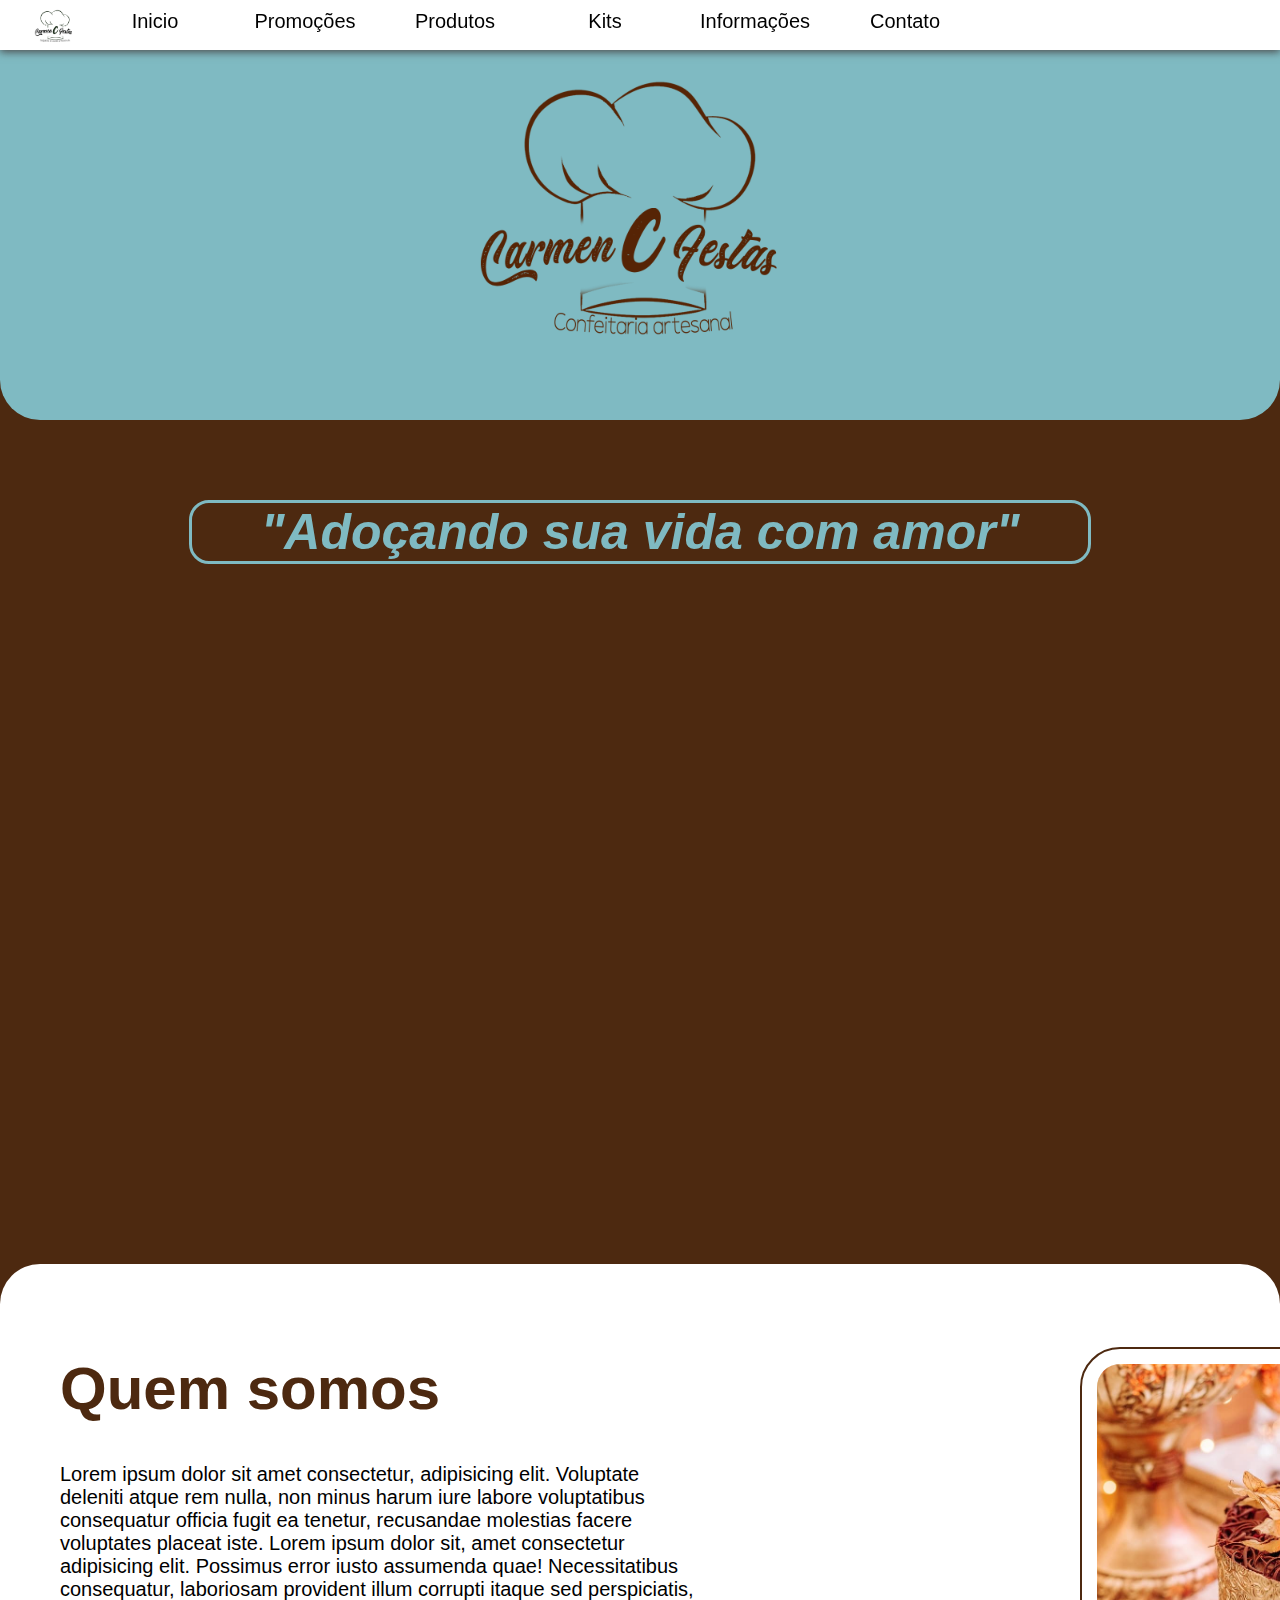
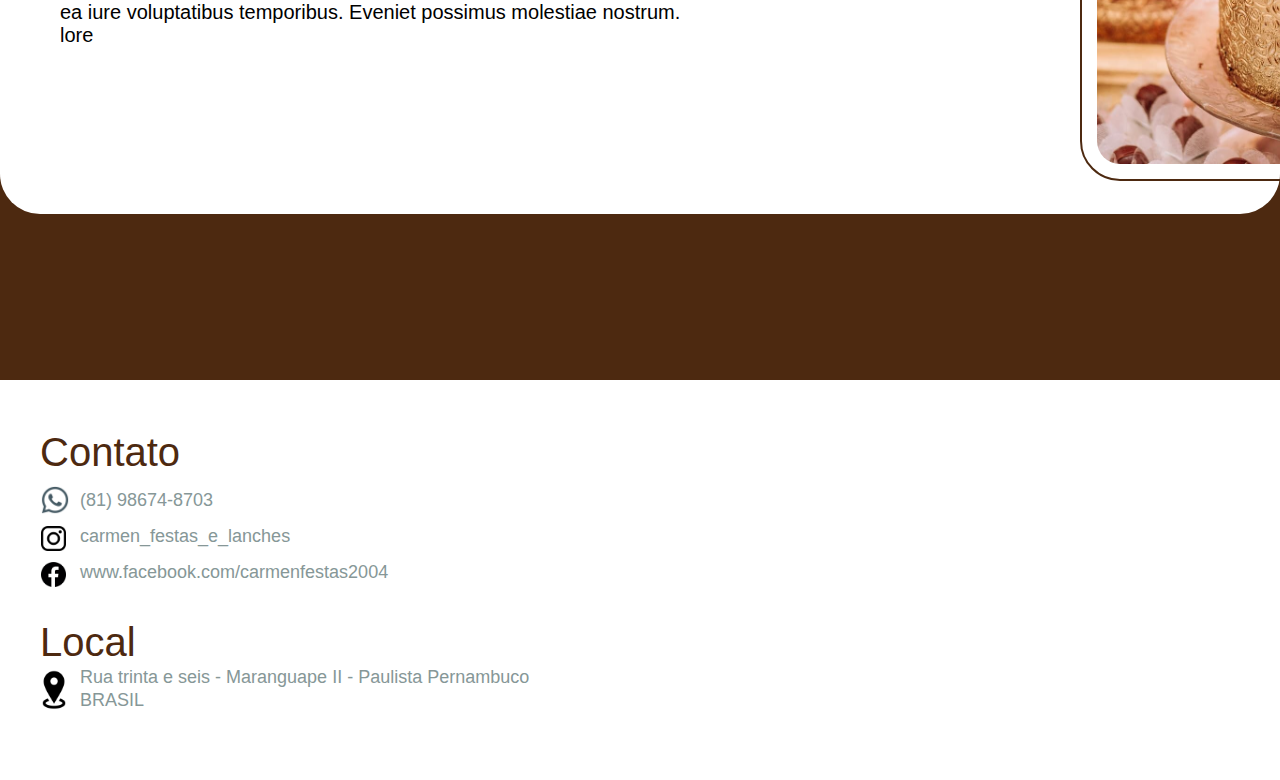
==== index.html @ 1ae2cd29 "Add files via upload" ====
<!DOCTYPE html>
<html lang="en">
<head>
    <meta charset="UTF-8">
    <meta http-equiv="X-UA-Compatible" content="IE=edge">
    <meta name="viewport" content="width=device-width, initial-scale=1.0">
    <link rel="stylesheet" href="style.css">
    <link rel="shortcut icon" href="imagens/icon.png">
    <meta name="description" content="Carmen Festas e Lanches - Kit festas, Buffets, Casamentos, 15 anos, 
    Coffe Breaks, Salgados, Doces, Doces finos, Pães, Bolos, Tortas. TUDO PARA SUA FESTA!!">
    <title>Carmen Festas e Lanches - Salgados e Doces artesanais</title>
</head>

<body>
        
    <!--BOTÃO PARA ABRIR CATEGORIAS-->

    <div class="menu-btn">
        <button id="menu-btn-edit" onclick="menuShow()"><img id="img-btn" src="imagens/categoria_botao.png" alt=""></button>
    </div>
    
    <!--BARRA DE NAVEGAÇÃO-->

    <nav class="menu">
        
        <img id="logo_ui" src="imagens/LOGO_transparente.png" alt>
        <ul class="nav-menu">
            <li><a href="index.html">Inicio</a></li>
            <li><a href="promoções.html">Promoções</a></li>
            <li><a href="produtos.html">Produtos</a></li>
            <li><a href="kits.html">Kits</a></li>
            <li><a href="informações.html">Informações</a></li>
            <li><a href="contato.html">Contato</a></li>
        </ul>
    </nav>

    <!--BARRA DE NAVEGAÇÃO MOBILE-->

    <nav class="mobile-bar">
        
        <img id="logo_ui2" src="imagens/LOGO_transparente.png" alt>
        <ul class="nav-menu2">
            <li><a href="index.html">Inicio</a></li>
            <li><a href="promoções.html">Promoções</a></li>
            <li><a href="produtos.html">Produtos</a></li>
            <li><a href="kits.html">Kits</a></li>
            <li><a href="informações.html">Informações</a></li>
            <li><a href="contato.html">Contato</a></li>
        </ul>
    </nav>

    <!--BANNER ANIMADO-->

    <header class="banner">
        <img id="logo" src="imagens/PNG BRANCO marrom.png" alt>
    </header>

    <!--INTRODUÇÃO-->

    <div class="introdução">
        <h1>"Adoçando sua vida com amor"</h1>
    </div>

    <!--QUEM SOMOS-->

    <div class="quem_somos">
        <h1>Quem somos</h1>
        <p>Lorem ipsum dolor sit amet consectetur, adipisicing elit. Voluptate deleniti atque rem nulla, 
            non minus harum iure labore voluptatibus consequatur officia fugit ea tenetur, 
            recusandae molestias facere voluptates placeat iste. Lorem ipsum dolor sit, amet consectetur 
            adipisicing elit. Possimus error iusto assumenda quae! Necessitatibus consequatur, laboriosam
             provident illum corrupti itaque sed perspiciatis, 
            ea iure voluptatibus temporibus. Eveniet possimus molestiae nostrum. lore
        </p>
        <img class="foto1" src="imagens/quem_somos_foto.jpg">
    </div>

    <!--BOTAO WHATSAPP-->

    <a class="whatsapp_button"href="https://wa.me/5581986748703" target="_blank"><img id="whatsapp-image"src="imagens/whatsapp-image.png" alt=""></a>

    <div class="footer">
        <ul id="ul1">Contato
            <img id="whatsapp" src="imagens/whatsapp.png" alt=""><li>(81) 98674-8703</li>
            <img id="instagram" src="imagens/instagram.png" alt=""><li>carmen_festas_e_lanches</li>
            <img id="facebook" src="imagens/facebook.png" alt=""><li>www.facebook.com/carmenfestas2004</li>
        </ul>
        <ul id="ul2">Local
            <img id="local" src="imagens/local.png" alt=""><li> Rua trinta e seis - Maranguape II - Paulista Pernambuco</li>
            <li>BRASIL</li>
        </ul>
        <p></p>
    </div>

    <script src="script.js"></script>

</body>
</html>
---- style.css ----
* {
    padding: 0;
    margin: 0;
}

body{
    background-color: #4d2910;
    width: 100%;
}




/*Barra de Navegação*/

#menu-btn-edit {
    border-radius: 10px;
    margin:10px;
    border: none;
    width: 50px;
    height: 50px;
    cursor: pointer;
    position: fixed;
    z-index: 2;
    visibility: hidden;
}

#img-btn{
    margin: 5px;
    width: 25px;
    height: 20px;
    border: none;
}

/*NAVBAR TOTAL*/

.menu {
    width: 100%;
    height: 50px;
    position: fixed;
    z-index: 1;
    background-color: rgb(255, 255, 255);
    top: 0px;
    margin-top: 0px;
    box-shadow: rgb(75, 75, 75) 0px 2px 8px 0px;
}

.menu ul {
    position: relative;
    list-style: none;
    margin-left: 80px;
    margin-top: 10px;
    width: 100%;
    display: block;
}

.menu ul li{
    float: left;
    width: 150px;
    text-align: center;
}

.menu a{
    padding-top: 1px;
    padding-left: 20px;
    padding-right: 20px;
    padding-bottom: 4px;
    text-decoration: none;
    color: rgb(0, 0, 0);
    font-family: -apple-system, BlinkMacSystemFont,
     'Segoe UI', Roboto, Oxygen, Ubuntu, Cantarell, 'Open Sans', 'Helvetica Neue', sans-serif;
     font-size: 20px;
    transition: (0.5s);
}

.menu a:hover{
    color: (231, 81, 231);
    border: solid #7fbac2;
    border-radius: 20px;
}

.menu a:active{
    transform: scale(0.10);
}

#logo_ui{
    position: absolute;
    width: 50px;
    margin-left: 30px;

}







/*NAVBAR MOBILE*/

.mobile-bar {
    width: 100%;
    height: 50px;
    position: fixed;
    z-index: 1;
    background-color: rgb(255, 255, 255);
    top: 0px;
    margin-top: 5px;
    box-shadow: rgb(75, 75, 75) 0px 2px 8px 0px;
    visibility: hidden;
}

.mobile-bar ul {
    position: relative;
    list-style: none;
    margin-left: 80px;
    margin-top: 10px;
    width: 100%;
    display: block;
}

.mobile-bar ul li{
    float: left;
    width: 150px;
    text-align: center;
}

.mobile-bar a{
    padding-top: 1px;
    padding-left: 20px;
    padding-right: 20px;
    padding-bottom: 4px;
    text-decoration: none;
    color: rgb(0, 0, 0);
    font-family: -apple-system, BlinkMacSystemFont,
     'Segoe UI', Roboto, Oxygen, Ubuntu, Cantarell, 'Open Sans', 'Helvetica Neue', sans-serif;
     font-size: 20px;
    transition: (0.5s);
}

.mobile-bar a:hover{
    color: (231, 81, 231);
    border: solid rgb(231, 205, 255);
    border-radius: 20px;
}

.mobile-bar a:active{
    transform: scale(0.10);
}

#logo_ui2{
    position: absolute;
    width: 50px;
    margin-left: 30px;

}







/* banner */

.banner {
    margin-top: 0px;
    background-color: #7fbac2;
    width: 100%;
    height: 420px;
    border-radius: 40px;
    
    
}

#logo {
    position: relative;
    width: 400px;
    margin-left: auto;
    margin-right: auto;
    display: block;
    animation-name: imagem_home1;
    animation-duration: 1s;
    animation-timing-function: ease-in-out;
    animation-iteration-count: infinite;
    animation-direction: alternate;

}


@keyframes imagem_home1{
    0%{
        top: 15px;
    }

    100%{
        top: 25px
    }
}

/*INTRODUÇÃO*/

.introdução h1{
    text-align: center;
    margin-left: auto;
    margin-right: auto;
    margin-top: 80px;
    font-style: oblique;
    display: block;
    color: #7fbac2;
    font-family: 'Franklin Gothic Medium', 'Arial Narrow', Arial, sans-serif;
    font-size: 50px;
    border: solid #7fbac2;
    width: 70%;
    border-radius: 20px;
}



/*Quem somos*/

.quem_somos {
    position: absolute;
    margin-left: auto;
    margin-top: 700px;
    width: 100%;
    background-color: white;
    height: 550px;
    border-radius: 40px;
}

.quem_somos h1{
    margin-top: 30px;
    padding: 60px;
    position: relative;
    margin-left: auto;
    margin-right: auto;
    display: block;
    font-size: 60px;
    font-family: 'Franklin Gothic Medium', 'Arial Narrow', Arial, sans-serif;
    color: #4d2910;

}

.quem_somos p{
    margin-top: -80px;
    margin-left: 0;
    margin-right: auto;
    display: block;
    padding: 60px;
    position: relative;
    font-size: 20px;
    width: 50%;
    font-family: 'Franklin Gothic Medium', 'Arial Narrow', Arial, sans-serif;
}

.foto1 {
    position: relative;
    width: 400px;
    padding: 15px;
    margin-top: -360px;
    margin-left: 120vh;
    display: block;
    border-radius: 40px;
    border: #4d2910 solid 2px ;
}




/* PROMOÇÕES */

#promoções {
    text-align: center;
    display: block;
    margin-left: auto;
    margin-right: auto;
    padding-top: 150px;
    font-family: 'Franklin Gothic Medium', 'Arial Narrow', Arial, sans-serif;
    color: rgb(100, 100, 255);
    font-size: 100px;

}

#kits {
    text-align: center;
    display: block;
    margin-left: auto;
    margin-right: auto;
    padding-top: 150px;
    font-family: 'Franklin Gothic Medium', 'Arial Narrow', Arial, sans-serif;
    color: rgb(100, 100, 255);
    font-size: 100px;

}

#produtos {
    text-align: center;
    display: block;
    margin-left: auto;
    margin-right: auto;
    padding-top: 150px;
    font-family: 'Franklin Gothic Medium', 'Arial Narrow', Arial, sans-serif;
    color: rgb(100, 100, 255);
    font-size: 100px;

}

/*footer*/

.footer {
    top: 680px;
    position: absolute;
    margin-top: 1300px;
    width: 100%;
    background-color: white;
    height: 400px;
}

.footer ul{
    margin: 0;
    padding: 0;
    text-decoration: none;
    margin-top: 10px;
    padding: 40px;
    position: relative;
    margin-left: auto;
    margin-right: auto;
    display: block;
    font-size: 40px;
    font-family: 'Franklin Gothic Medium', 'Arial Narrow', Arial, sans-serif;
    color: #4d2910;
    height: 100px;

}

#ul1 li{
    color: #869797;
    text-align: left;
    font-size: 18px;
    list-style-type: none;
    margin-top: 15px;
    margin-left: 40px;
}

#ul2 li{
    color: #869797;
    text-align: left;  
    font-size: 18px;
    list-style-type: none;
    margin-left: 40px;
    margin-top: 2px;
}

#whatsapp{
    position: absolute;
    width: 30px;
    margin-top: 55px;
    margin-left: -140px;
}

#instagram {
    position: absolute;
    width: 25px;
    margin-top: 15px;
    margin-left: 1px;
}

#facebook {
    position: absolute;
    width: 25px;
    margin-top: 15px;
    margin-left: 1px;
}

#local {
    position: absolute;
    width: 40px;
    margin-top: 50px;
    margin-left: -102px;
}


/*CONTATO HTML*/



.contato_conteudo{
    top: 0px;
    position: absolute;
    margin-top: 0px;
    width: 100%;
    height: 100%;
    background-color: rgb(231, 205, 255);
}

#contato_ul1{
    color: rgb(100, 100, 255);
    text-align: center;
    font-size: 100px;
    list-style-type: none;
    margin-top: 15px;
    margin-left: auto;
    margin-right: auto;
    display: block;
    padding-top: 100px;
    font-family: 'Franklin Gothic Medium', 'Arial Narrow', Arial, sans-serif;
}

#contato_ul1 li{
    color: rgb(78, 78, 78);
    text-align: center;
    font-size: 40px;
    list-style-type: none;
    margin-top: 10px;
    margin-left: auto;
    margin-right: auto;
    display: block;
}



/*responsividade*/

@media (max-width: 1018px) {

    .open{
        left: 0;
    }

    #logo {
        width: 350px;
    }

    /*NAVBAR*/

    .menu{
        visibility: hidden;
    }

    #menu-btn-edit {
        visibility: visible;
    }

    #menu-btn-edit:active{
        transform: scale(0.7);
        transition: 0.2s;
    }

    .menu-btn{
        display: block;
        position: fixed;
        z-index: 2;
    }

    #logo_ui2{
        position: absolute;
        display: block;
        margin-left: auto;
        margin-right: auto;
        margin-top: 0;
        padding-top: 0;
        position: relative;
        width: 50px;
    }

    .mobile-bar{
        position: fixed;
        margin-top: 80px;
        height: 70%;
        left: -100%;
        transition: 0.5s;
        z-index: 1;
        box-shadow: none;
        border-radius: 40px;
        background-color: white;
        visibility: visible;
    }

    .mobile-bar ul{
        position: absolute;
        padding-top: 5px;
        margin-top: 20px;
        margin: 0;;
        transition: 0.5s; 
    }

    .mobile-bar ul li{
        width: 100%;
        height: 50px;
    }

    .mobile-bar ul li:hover{
        background-color: none;
    }

    .mobile-bar a{
        text-align: center;
        
    }

    /*Responsividade banner*/

    .banner {
        border-radius: 0px;
    }


    /* responsividade Quem somos*/

    .quem_somos {
        width: 100%;
        height: 700px;
    }
    
    .quem_somos h1{
        text-align: center;
        margin-top: 20px;
        margin-left: auto;
        margin-right: auto;
        display: block;
        font-size: 40px;
        width: 100%;
        font-family: 'Franklin Gothic Medium', 'Arial Narrow', Arial, sans-serif;
        padding: 0px;
    
    }
    
    .quem_somos p{
        text-align: center;
        margin-top: 10px;
        margin-left: auto;
        margin-right: auto;
        font-size: 12px;
        width: 80%;
        font-family: 'Franklin Gothic Medium', 'Arial Narrow', Arial, sans-serif;
        padding: 15px;
    }
    
    .foto1 {
        width: 300px;
        position: relative;
        margin-left: auto;
        margin-right: auto;
        display: block;
        margin-top: 50px;
        
    }

    /*FOOTER RESPONSIVO*/

    .footer{
        top: 900px;
    }

    .footer ul{
        font-size: 40px;
    }

    #ul1 li{
        font-size: 14px;
    }

    #ul2 li{
        font-size: 14px;
    }

    /*CONTATO HTML RESPONSIVIDADE*/

    .contato_conteudo{
        height: 50%;
        margin-top: 30%;
        border-radius: 40px;
        box-shadow: black 0px 2px 10px 0px;
    }
    
    #contato_ul1{
        margin-right: auto;
        margin-left: auto;
        display: block;
        margin-top: 0;
        font-size: 60px;
    }
    
    #contato_ul1 li{
        font-size: 18px;
    }
    

   

}
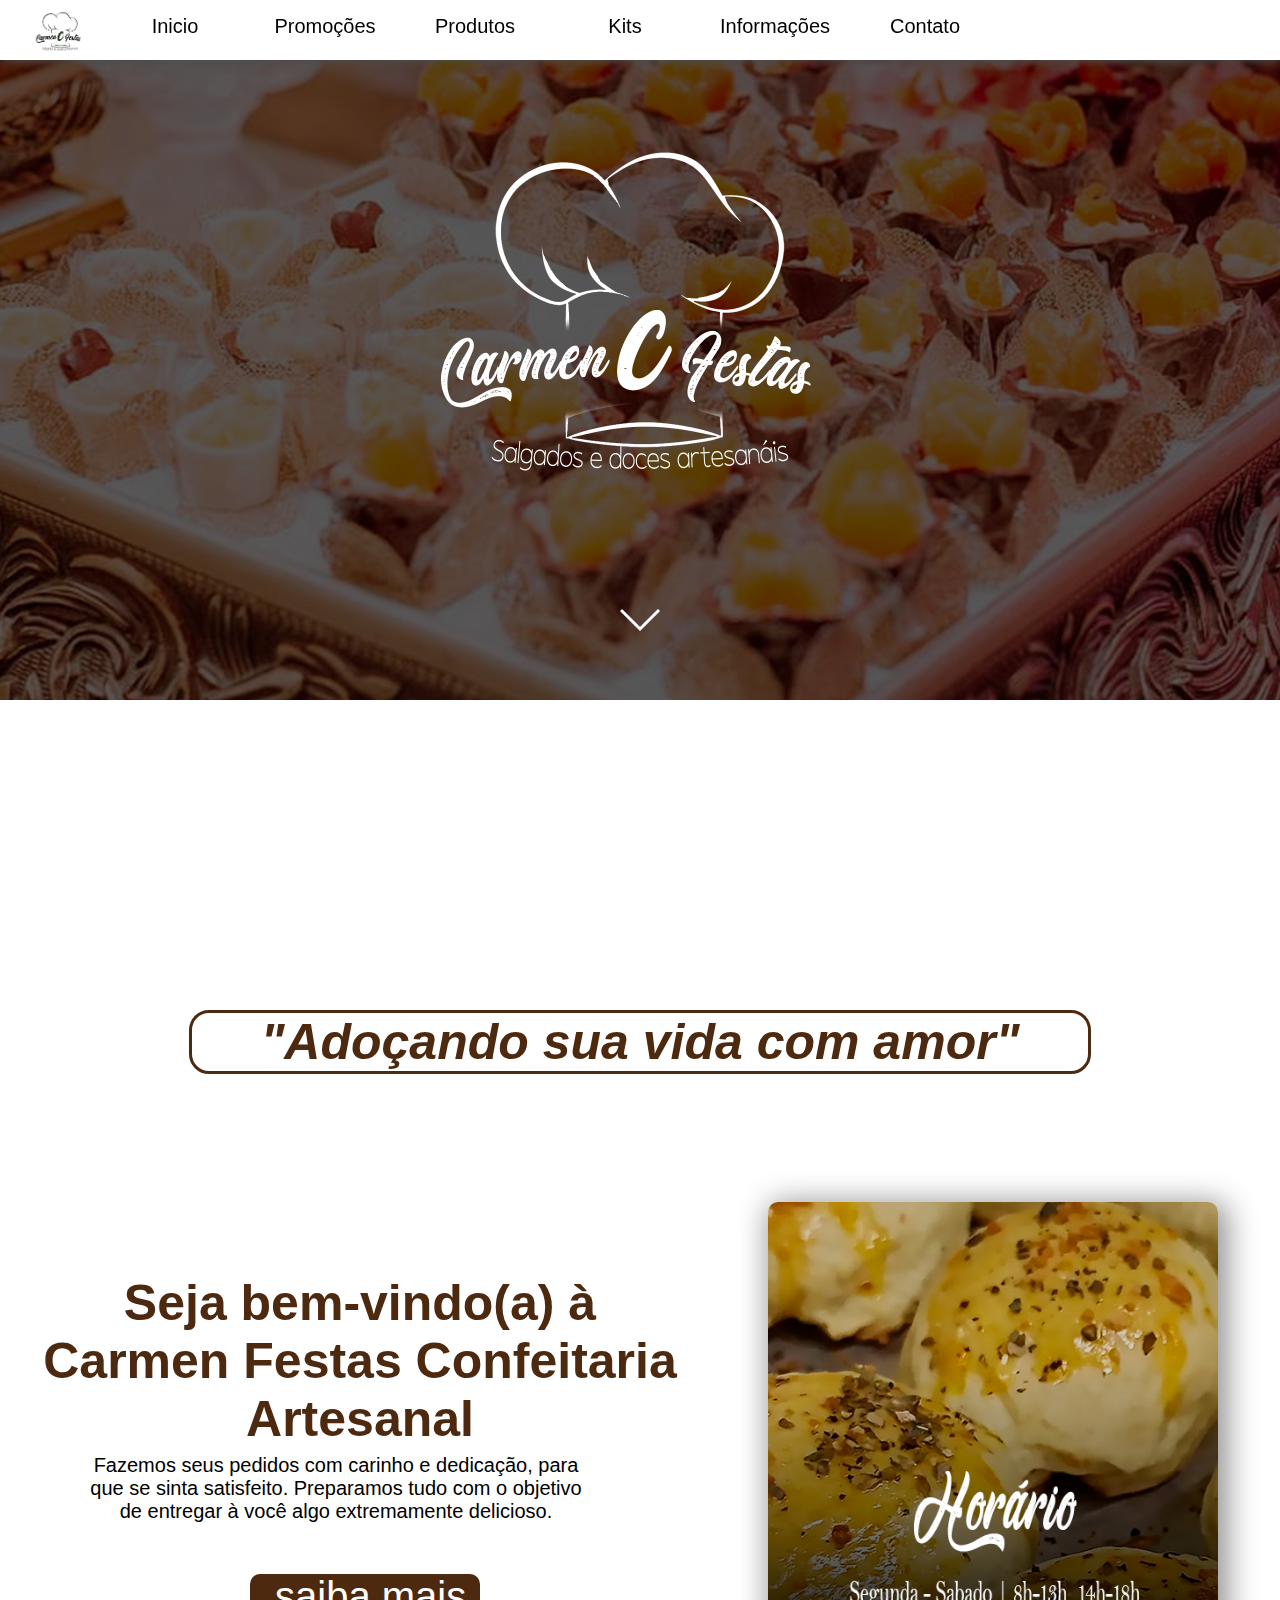
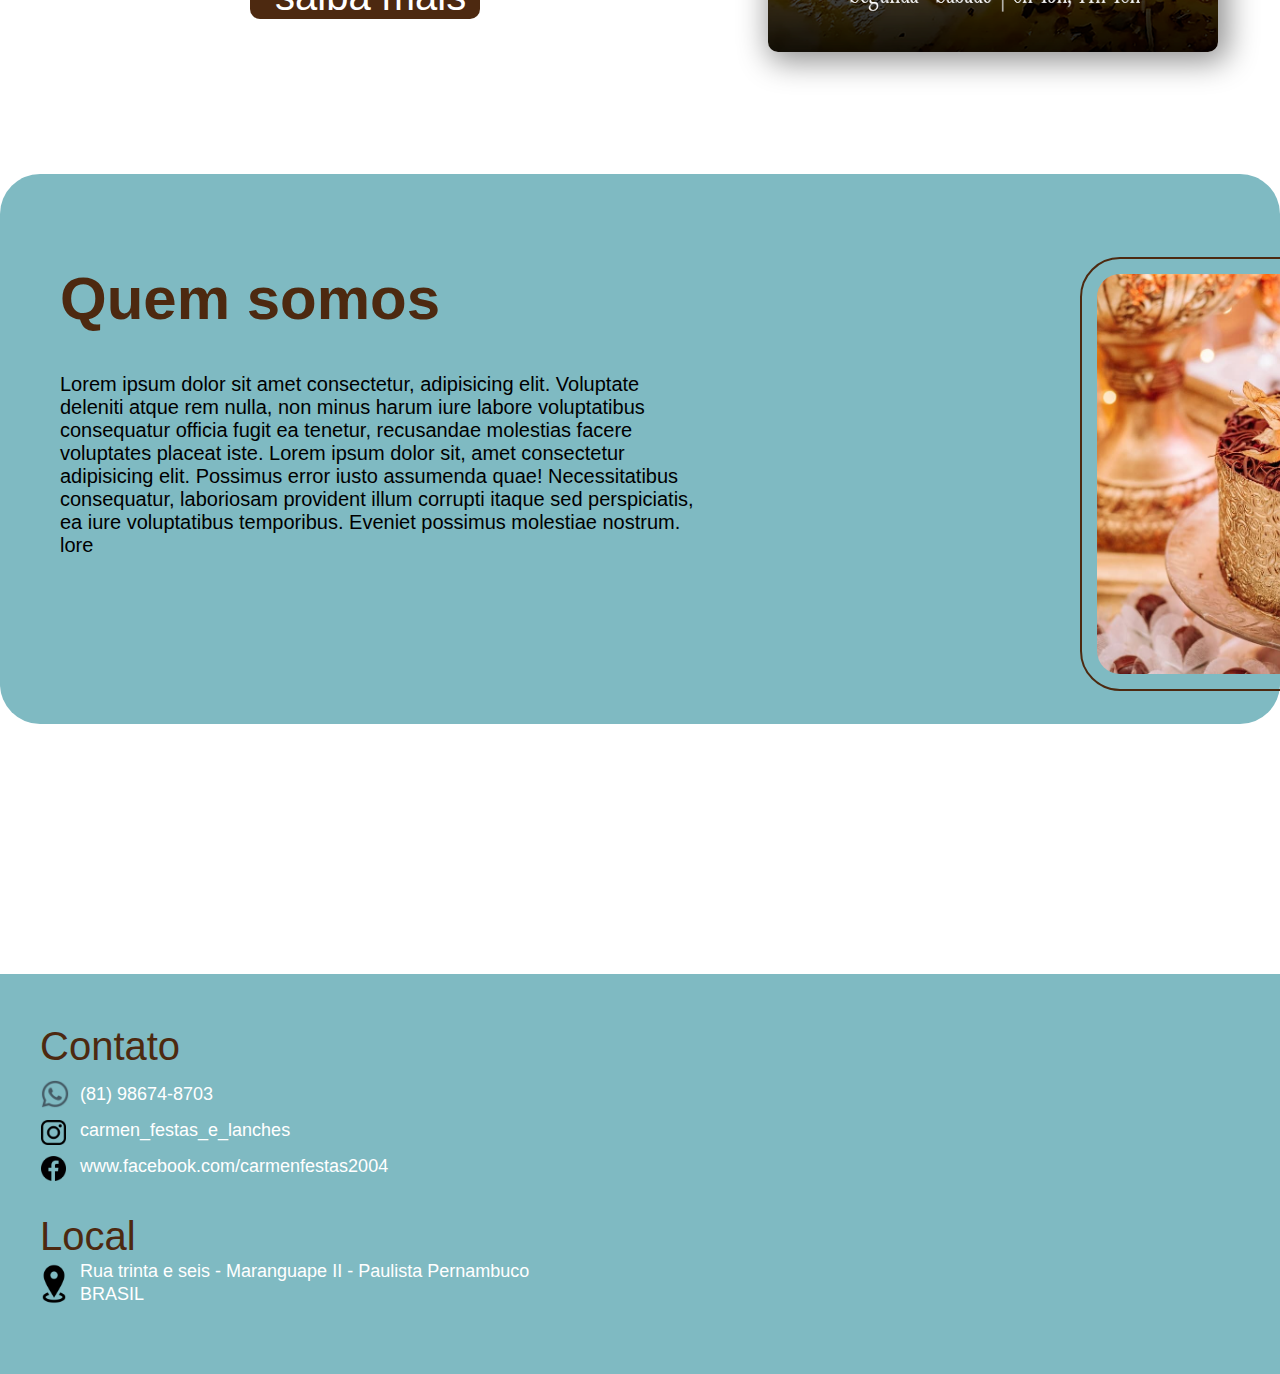
==== commit 97d25377: "Update index.html" ====
--- a/index.html
+++ b/index.html
@@ -25,12 +25,12 @@
         
         <img id="logo_ui" src="imagens/LOGO_transparente.png" alt>
         <ul class="nav-menu">
-            <li><a href="index.html">Inicio</a></li>
-            <li><a href="promoções.html">Promoções</a></li>
-            <li><a href="produtos.html">Produtos</a></li>
-            <li><a href="kits.html">Kits</a></li>
-            <li><a href="informações.html">Informações</a></li>
-            <li><a href="contato.html">Contato</a></li>
+            <li><a href="index">Inicio</a></li>
+            <li><a href="promoções">Promoções</a></li>
+            <li><a href="produtos">Produtos</a></li>
+            <li><a href="kits">Kits</a></li>
+            <li><a href="informações">Informações</a></li>
+            <li><a href="contato">Contato</a></li>
         </ul>
     </nav>
 
@@ -40,25 +40,49 @@
         
         <img id="logo_ui2" src="imagens/LOGO_transparente.png" alt>
         <ul class="nav-menu2">
-            <li><a href="index.html">Inicio</a></li>
-            <li><a href="promoções.html">Promoções</a></li>
-            <li><a href="produtos.html">Produtos</a></li>
-            <li><a href="kits.html">Kits</a></li>
-            <li><a href="informações.html">Informações</a></li>
-            <li><a href="contato.html">Contato</a></li>
+            <li><a href="index">Inicio</a></li>
+            <li><a href="promoções">Promoções</a></li>
+            <li><a href="produtos">Produtos</a></li>
+            <li><a href="kits">Kits</a></li>
+            <li><a href="informações">Informações</a></li>
+            <li><a href="contato">Contato</a></li>
         </ul>
     </nav>
 
     <!--BANNER ANIMADO-->
 
-    <header class="banner">
-        <img id="logo" src="imagens/PNG BRANCO marrom.png" alt>
+    <header>
+
+        <div class="banner"></div>
+
+        <div class="logo_class">
+            <img id="logo" src="imagens/logo_branca.png" alt>
+        </div>
+
+        <section class="section_setaBaixo">
+            <div class="setaBaixo"></div>
+        </section>
+
+    
+
+        
     </header>
 
     <!--INTRODUÇÃO-->
 
     <div class="introdução">
         <h1>"Adoçando sua vida com amor"</h1>
+    </div>
+
+    <!--Horário-->
+
+    <div class="seja_bem_vindo">
+        <img class="img_horário" src="imagens/horario.png" alt="">
+        <h1>Seja bem-vindo(a) à Carmen Festas Confeitaria Artesanal</h1>
+        <p>Fazemos seus pedidos com carinho e dedicação, para que se sinta satisfeito.
+           Preparamos tudo com o objetivo de entregar à você algo extremamente delicioso.
+        </p>
+        <a href="informações.html">saiba mais</a>
     </div>
 
     <!--QUEM SOMOS-->
@@ -95,4 +119,4 @@
     <script src="script.js"></script>
 
 </body>
-</html>+</html>
--- a/style.css
+++ b/style.css
@@ -1,11 +1,27 @@
 * {
     padding: 0;
     margin: 0;
+    
 }
 
 body{
-    background-color: #4d2910;
-    width: 100%;
+    background-color: #ffffff;
+    width: 100%;
+
+    
+}
+
+.em_desenvolvimento{
+    text-align: center;
+    padding-top: 300px;
+    font-family: system-ui, -apple-system, BlinkMacSystemFont, 
+    'Segoe UI', Roboto, Oxygen, Ubuntu, Cantarell, 'Open Sans', 'Helvetica Neue', sans-serif;
+    font-size: 40px ;
+}
+
+.em_desenvolvimento h1{
+    background-color: #949494;
+    color: #ffffff;
 }
 
 
@@ -36,9 +52,9 @@
 
 .menu {
     width: 100%;
-    height: 50px;
+    height: 60px;
     position: fixed;
-    z-index: 1;
+    z-index: 6;
     background-color: rgb(255, 255, 255);
     top: 0px;
     margin-top: 0px;
@@ -48,8 +64,8 @@
 .menu ul {
     position: relative;
     list-style: none;
-    margin-left: 80px;
-    margin-top: 10px;
+    margin-left: 100px;
+    margin-top: 15px;
     width: 100%;
     display: block;
 }
@@ -85,7 +101,7 @@
 
 #logo_ui{
     position: absolute;
-    width: 50px;
+    width: 60px;
     margin-left: 30px;
 
 }
@@ -155,27 +171,61 @@
 
 }
 
-
-
-
-
+#em_desenvolvimento{
+    color: black;
+    font-size: 50px;
+    display: block;
+    margin-left: auto;
+    margin-right: auto;
+    position: relative;
+    text-align: center;
+    margin-top: 25%;
+    font-style: italic;
+    font-family: -apple-system, BlinkMacSystemFont,
+    'Segoe UI', Roboto, Oxygen, Ubuntu, Cantarell, 'Open Sans', 'Helvetica Neue', sans-serif;
+    background-color: #949494;
+}
+
+/*Whatsapp button*/
+
+.whatsapp_button{
+    position: fixed;
+    display: block;
+    margin-right: auto;
+    margin-left: 10px;
+    bottom: 5px;
+    width: 15%;
+    transition: 0.5s;
+    z-index: 3;
+
+}
+
+.whatsapp_button:active{
+    transform: scale(0.8);
+}
+
+#whatsapp-image{
+    width: 50px;
+}
 
 
 /* banner */
 
 .banner {
     margin-top: 0px;
-    background-color: #7fbac2;
-    width: 100%;
-    height: 420px;
-    border-radius: 40px;
-    
-    
+    background: url(imagens/slideshow/3.png);
+    width: 100%;
+    background-size: 1350px;
+    height: 700px;
+    border-radius: 0px;
+    filter: brightness(35%);
+      
 }
 
 #logo {
     position: relative;
-    width: 400px;
+    width: 500px;
+    margin-top: -650px;
     margin-left: auto;
     margin-right: auto;
     display: block;
@@ -184,9 +234,8 @@
     animation-timing-function: ease-in-out;
     animation-iteration-count: infinite;
     animation-direction: alternate;
-
-}
-
+    z-index: 3;
+}
 
 @keyframes imagem_home1{
     0%{
@@ -198,23 +247,121 @@
     }
 }
 
+.section_setaBaixo{
+    width: 100%;
+    height: 90vh;
+    position: relative;
+    top: 50px;
+}
+
+div.setaBaixo{
+    width: 40px;
+    height: 40px;
+    background-image: url("imagens/seta_baixo.png");
+    background-size: contain;
+    position: absolute;
+    left: 50%;
+    transform: translateX(-50%);
+
+
+    animation-name: setaBaixo;
+    animation-duration: 0.4s;
+    animation-timing-function: ease-in-out;
+    animation-iteration-count: infinite;
+    animation-direction: alternate;
+}
+
+@keyframes setaBaixo{
+    0%{
+        top: 0px;
+    }
+    100%{
+        top: 20px;
+    }
+}
+
+
+
 /*INTRODUÇÃO*/
 
 .introdução h1{
     text-align: center;
-    margin-left: auto;
-    margin-right: auto;
-    margin-top: 80px;
+    position: relative;
+    margin-left: auto;
+    margin-right: auto;
+    margin-top: -350px;
     font-style: oblique;
     display: block;
-    color: #7fbac2;
+    color: #4d2910;
     font-family: 'Franklin Gothic Medium', 'Arial Narrow', Arial, sans-serif;
     font-size: 50px;
-    border: solid #7fbac2;
+    border: solid #4d2910;
     width: 70%;
     border-radius: 20px;
 }
 
+/*horário*/
+
+.img_horário {
+    width: 450px;
+    border-radius: 10px;
+    position: absolute;
+    margin-left: 60%;
+    margin-top: 10%;
+    margin-right: auto;
+    transition: 0.5s;
+    box-shadow: #949494 5px 5px 30px 5px;
+
+}
+
+.img_horário:hover{
+    transform: scale(1.1);
+}
+
+.seja_bem_vindo h1{
+    position: absolute;
+    margin-top: 200px;
+    margin-left: 40px;
+    font-family: 'Franklin Gothic Medium', 'Arial Narrow', Arial, sans-serif;
+    width: 50%;
+    color: #4d2910;
+    font-size: 50px;
+    text-align: center;
+}
+
+.seja_bem_vindo p{
+    
+    color: #000000;
+    font-size: 20px;
+    text-align: center;
+    width: 40%;
+    position: absolute;
+    margin-left: 80px;
+    margin-top: 380px;
+    font-family: 'Franklin Gothic Medium', 'Arial Narrow', Arial, sans-serif;
+}
+
+.seja_bem_vindo a{
+    position: absolute;
+    margin-top: 500px;
+    margin-left: 250px;
+    padding-left: 25px;
+    font-family: 'Franklin Gothic Medium', 'Arial Narrow', Arial, sans-serif;
+    width: 16%;
+    color: #ffffff;
+    background-color: #4d2910;
+    border-radius: 10px;
+    font-size: 40px;
+    transition: 0.5s;
+    cursor: pointer;
+    text-decoration: none;
+    
+}
+
+.seja_bem_vindo a:hover{
+    transform: scale(1.1);
+}
+
 
 
 /*Quem somos*/
@@ -224,7 +371,7 @@
     margin-left: auto;
     margin-top: 700px;
     width: 100%;
-    background-color: white;
+    background-color: #7fbac2;
     height: 550px;
     border-radius: 40px;
 }
@@ -250,9 +397,12 @@
     padding: 60px;
     position: relative;
     font-size: 20px;
+    color: #000000;
     width: 50%;
     font-family: 'Franklin Gothic Medium', 'Arial Narrow', Arial, sans-serif;
 }
+
+
 
 .foto1 {
     position: relative;
@@ -309,12 +459,12 @@
 /*footer*/
 
 .footer {
-    top: 680px;
-    position: absolute;
-    margin-top: 1300px;
-    width: 100%;
-    background-color: white;
+    position: absolute;
+    margin-top: 1500px;
+    width: 100%;
+    background-color: #7fbac2;
     height: 400px;
+    text-decoration: none;
 }
 
 .footer ul{
@@ -335,16 +485,17 @@
 }
 
 #ul1 li{
-    color: #869797;
+    color: #ffffff;
     text-align: left;
     font-size: 18px;
     list-style-type: none;
     margin-top: 15px;
     margin-left: 40px;
+    width: 50%;
 }
 
 #ul2 li{
-    color: #869797;
+    color: #ffffff;
     text-align: left;  
     font-size: 18px;
     list-style-type: none;
@@ -352,6 +503,11 @@
     margin-top: 2px;
 }
 
+#ul1 a{
+    text-decoration: none;
+    
+}
+
 #whatsapp{
     position: absolute;
     width: 30px;
@@ -391,11 +547,11 @@
     margin-top: 0px;
     width: 100%;
     height: 100%;
-    background-color: rgb(231, 205, 255);
+    background-color: rgb(255, 255, 255);
 }
 
 #contato_ul1{
-    color: rgb(100, 100, 255);
+    color: #4d2910;
     text-align: center;
     font-size: 100px;
     list-style-type: none;
@@ -408,6 +564,7 @@
 }
 
 #contato_ul1 li{
+    visibility: hidden;
     color: rgb(78, 78, 78);
     text-align: center;
     font-size: 40px;
@@ -418,9 +575,51 @@
     display: block;
 }
 
+#contato_whatsapp{
+    width: 300px;
+    margin-left: 50px;
+    margin-right: auto;
+    display: block;
+    position: absolute;
+    margin-top: 30px;
+    transition: 0.5s;
+}
+
+#contato_whatsapp:hover{
+    transform: scale(1.1);
+}
+
+#contato_instagram{
+    width: 250px;
+    margin-left: 550px;
+    margin-right: 0;
+    display: block;
+    position: absolute;
+    margin-top: 60px;
+    transition: 0.5s;
+}
+
+#contato_instagram:hover{
+    transform: scale(1.1);
+}
+
+#contato_facebook{
+    width: 250px;
+    margin-left: 1000px;
+    margin-right: 0;
+    display: block;
+    position: absolute;
+    margin-top: 50px;
+    transition: 0.5s;
+}
+
+#contato_facebook:hover{
+    transform: scale(1.1);
+}
 
 
 /*responsividade*/
+
 
 @media (max-width: 1018px) {
 
@@ -450,7 +649,7 @@
     .menu-btn{
         display: block;
         position: fixed;
-        z-index: 2;
+        z-index: 10;
     }
 
     #logo_ui2{
@@ -470,7 +669,7 @@
         height: 70%;
         left: -100%;
         transition: 0.5s;
-        z-index: 1;
+        z-index: 7;
         box-shadow: none;
         border-radius: 40px;
         background-color: white;
@@ -499,23 +698,96 @@
         
     }
 
+    /*EM DESENVOLVIMENTO*/
+    
+    .em_desenvolvimento h1{
+        font-size: 35px;
+    }
+
     /*Responsividade banner*/
 
     .banner {
         border-radius: 0px;
     }
 
+    .img_1{
+        width: 100%;
+        height: 100%;
+        margin-top: -550px;
+        filter: brightness(50%);
+        z-index: 2;
+    }
+
+    /*Frase*/
+
+    .introdução h1{
+        font-size: 40px;
+        margin-top: -200px;
+    }
+
+    /* responsividade bem vindo*/
+
+
+
+    .img_horário {
+        width: 300px;
+        position: relative;
+        margin-left: auto;
+        margin-right: auto;
+        display: block;
+        margin-top: 100px;
+        box-shadow: #949494 0px 2px 15px 4px;
+    }
+        
+        
+    .seja_bem_vindo h1{
+        width: 80%;
+        font-size: 35px;
+        margin-top: 50px;
+        position: relative;
+        margin-left: auto;
+        margin-right: auto;
+        display: block;
+    }
+        
+    .seja_bem_vindo p{
+        width: 80%;
+        font-size: 20px;
+        margin-top: 50px;
+        position: relative;
+        margin-left: auto;
+        margin-right: auto;
+        display: block;
+    }
+
+    .seja_bem_vindo a{
+        position: relative;
+        margin-left: auto;
+        margin-right: auto;
+        display: block;
+        margin-top: 60px;
+        width: 40%;
+        padding: 10px;
+        text-align: center;
+        font-size: 35px;
+        
+    }
+
+        
+    
+
 
     /* responsividade Quem somos*/
 
     .quem_somos {
+        margin-top: 100px;
         width: 100%;
-        height: 700px;
+        height: 800px;
     }
     
     .quem_somos h1{
         text-align: center;
-        margin-top: 20px;
+        margin-top: 50px;
         margin-left: auto;
         margin-right: auto;
         display: block;
@@ -531,14 +803,14 @@
         margin-top: 10px;
         margin-left: auto;
         margin-right: auto;
-        font-size: 12px;
+        font-size: 18px;
         width: 80%;
         font-family: 'Franklin Gothic Medium', 'Arial Narrow', Arial, sans-serif;
         padding: 15px;
     }
     
     .foto1 {
-        width: 300px;
+        width: 250px;
         position: relative;
         margin-left: auto;
         margin-right: auto;
@@ -550,7 +822,7 @@
     /*FOOTER RESPONSIVO*/
 
     .footer{
-        top: 900px;
+        top: 1700px;
     }
 
     .footer ul{
@@ -569,9 +841,7 @@
 
     .contato_conteudo{
         height: 50%;
-        margin-top: 30%;
         border-radius: 40px;
-        box-shadow: black 0px 2px 10px 0px;
     }
     
     #contato_ul1{
@@ -585,6 +855,31 @@
     #contato_ul1 li{
         font-size: 18px;
     }
+
+    #contato_whatsapp{
+        position: relative;
+        display: block;
+        margin-left: auto;
+        margin-right: auto;
+        width: 200px;
+        margin-top: 50px;
+    }
+
+    #contato_instagram{
+        position: relative;
+        display: block;
+        margin-left: auto;
+        margin-right: auto;
+        width: 170px;
+    }
+
+    #contato_facebook{
+        position: relative;
+        display: block;
+        margin-left: auto;
+        margin-right: auto;
+        width: 170px;
+    }
     
 
    
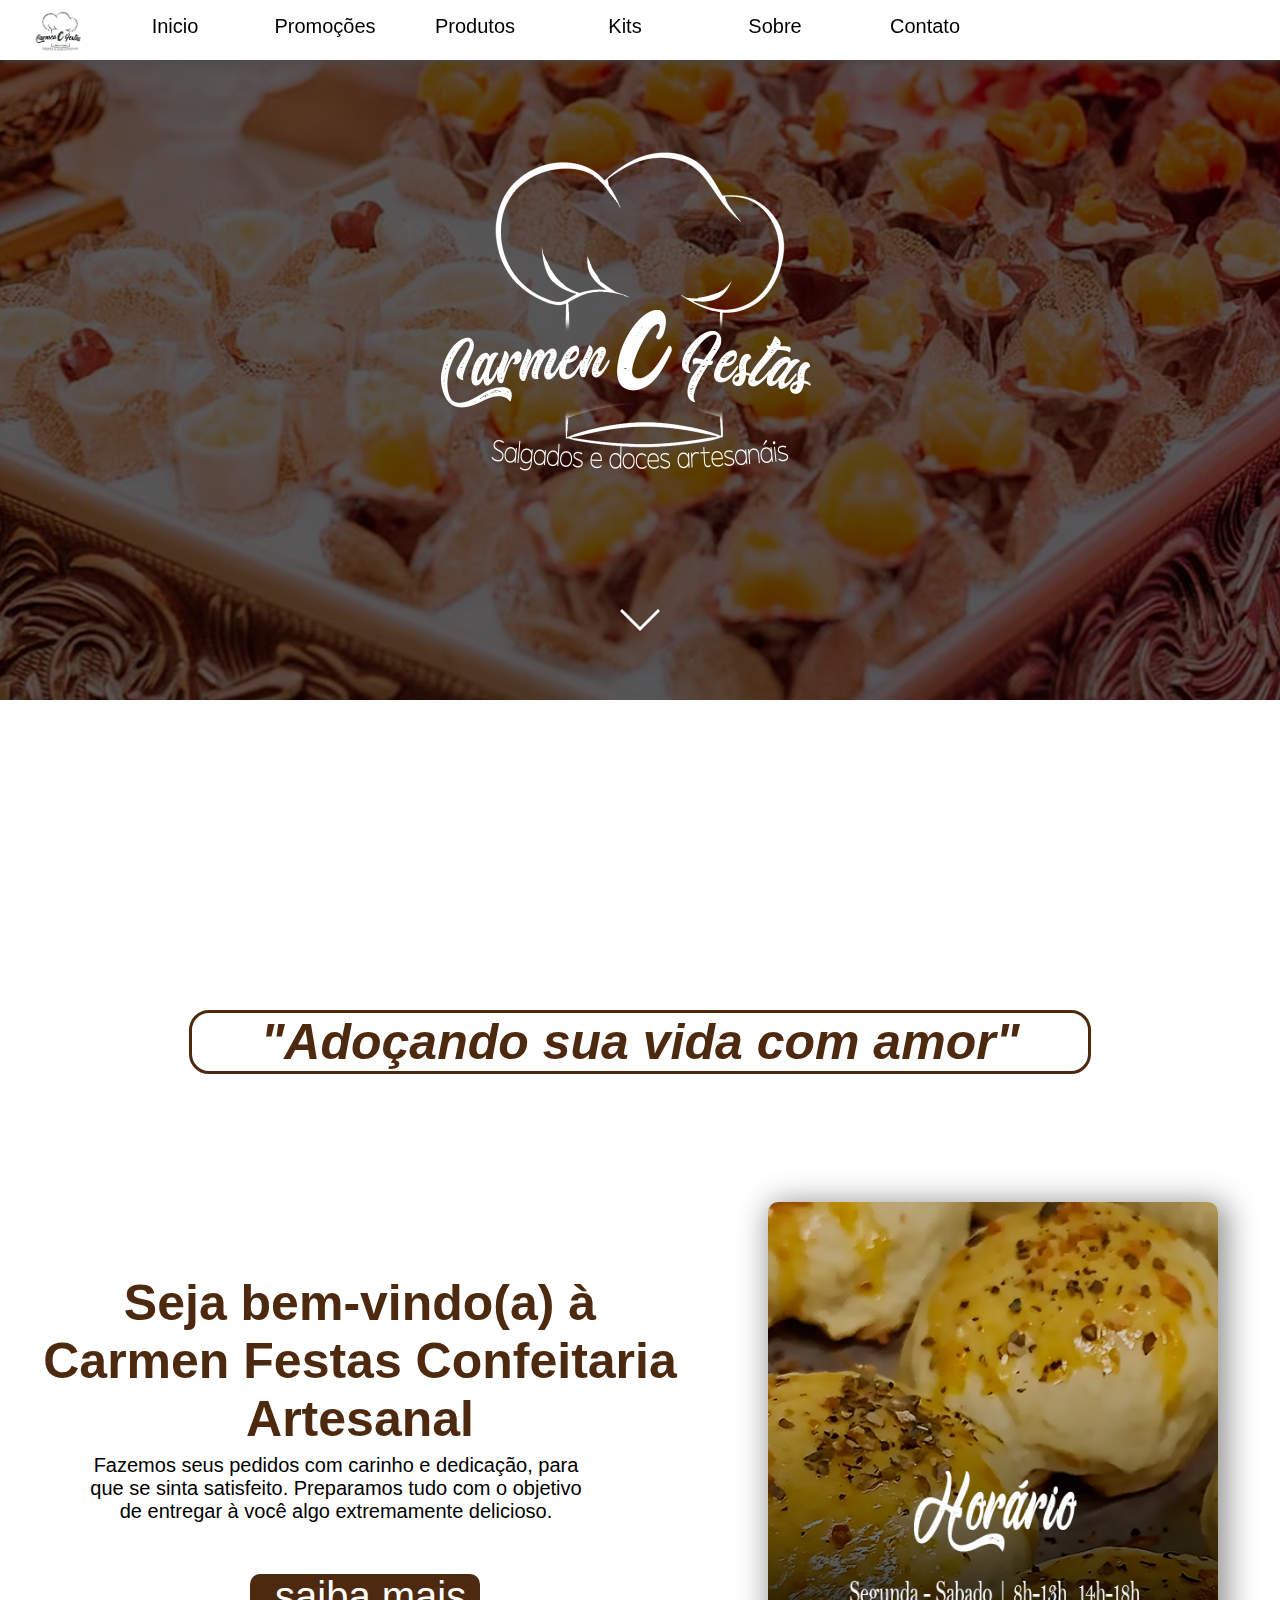
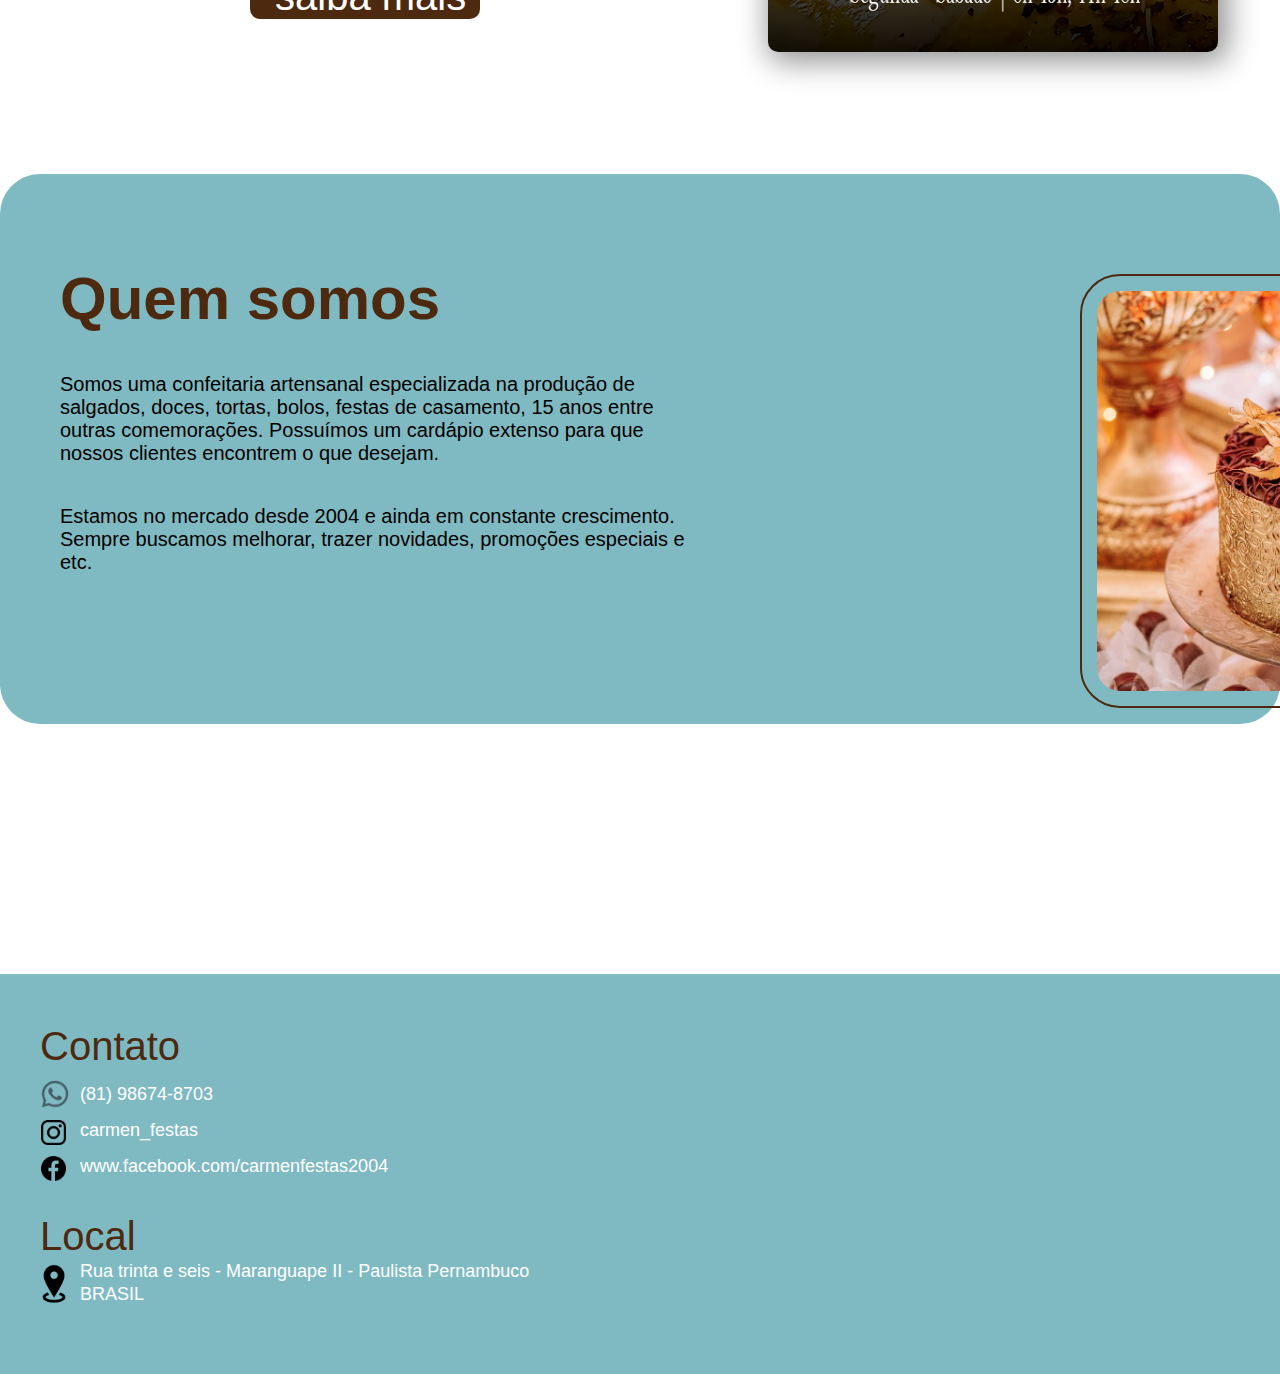
==== commit 6baf260b: "Add files via upload" ====
--- a/index.html
+++ b/index.html
@@ -29,7 +29,7 @@
             <li><a href="promoções">Promoções</a></li>
             <li><a href="produtos">Produtos</a></li>
             <li><a href="kits">Kits</a></li>
-            <li><a href="informações">Informações</a></li>
+            <li><a href="sobre">Sobre</a></li>
             <li><a href="contato">Contato</a></li>
         </ul>
     </nav>
@@ -44,7 +44,7 @@
             <li><a href="promoções">Promoções</a></li>
             <li><a href="produtos">Produtos</a></li>
             <li><a href="kits">Kits</a></li>
-            <li><a href="informações">Informações</a></li>
+            <li><a href="sobre">Sobre</a></li>
             <li><a href="contato">Contato</a></li>
         </ul>
     </nav>
@@ -82,19 +82,22 @@
         <p>Fazemos seus pedidos com carinho e dedicação, para que se sinta satisfeito.
            Preparamos tudo com o objetivo de entregar à você algo extremamente delicioso.
         </p>
-        <a href="informações.html">saiba mais</a>
+        <a href="sobre">saiba mais</a>
     </div>
 
     <!--QUEM SOMOS-->
 
     <div class="quem_somos">
         <h1>Quem somos</h1>
-        <p>Lorem ipsum dolor sit amet consectetur, adipisicing elit. Voluptate deleniti atque rem nulla, 
-            non minus harum iure labore voluptatibus consequatur officia fugit ea tenetur, 
-            recusandae molestias facere voluptates placeat iste. Lorem ipsum dolor sit, amet consectetur 
-            adipisicing elit. Possimus error iusto assumenda quae! Necessitatibus consequatur, laboriosam
-             provident illum corrupti itaque sed perspiciatis, 
-            ea iure voluptatibus temporibus. Eveniet possimus molestiae nostrum. lore
+        
+        <p>Somos uma confeitaria artensanal especializada na produção de salgados, doces, tortas, bolos, festas de 
+            casamento, 15 anos entre outras comemorações. Possuímos um cardápio extenso para que nossos clientes encontrem
+            o que desejam.
+        </p>
+
+        <p>
+            Estamos no mercado desde 2004 e ainda em constante crescimento. Sempre buscamos melhorar, trazer novidades, 
+            promoções especiais e etc.
         </p>
         <img class="foto1" src="imagens/quem_somos_foto.jpg">
     </div>
@@ -105,9 +108,9 @@
 
     <div class="footer">
         <ul id="ul1">Contato
-            <img id="whatsapp" src="imagens/whatsapp.png" alt=""><li>(81) 98674-8703</li>
-            <img id="instagram" src="imagens/instagram.png" alt=""><li>carmen_festas_e_lanches</li>
-            <img id="facebook" src="imagens/facebook.png" alt=""><li>www.facebook.com/carmenfestas2004</li>
+            <a href="https://wa.me/5581986748703"><img id="whatsapp" src="imagens/whatsapp.png" alt=""></a><li>(81) 98674-8703</li>
+            <a href="https://www.instagram.com/carmen_festas/"><img id="instagram" src="imagens/instagram.png" alt=""></a><li>carmen_festas</li>
+            <a href="https://www.facebook.com/carmenfestas2004"><img id="facebook" src="imagens/facebook.png" alt=""></a><li>www.facebook.com/carmenfestas2004</li>
         </ul>
         <ul id="ul2">Local
             <img id="local" src="imagens/local.png" alt=""><li> Rua trinta e seis - Maranguape II - Paulista Pernambuco</li>
@@ -119,4 +122,4 @@
     <script src="script.js"></script>
 
 </body>
-</html>
+</html>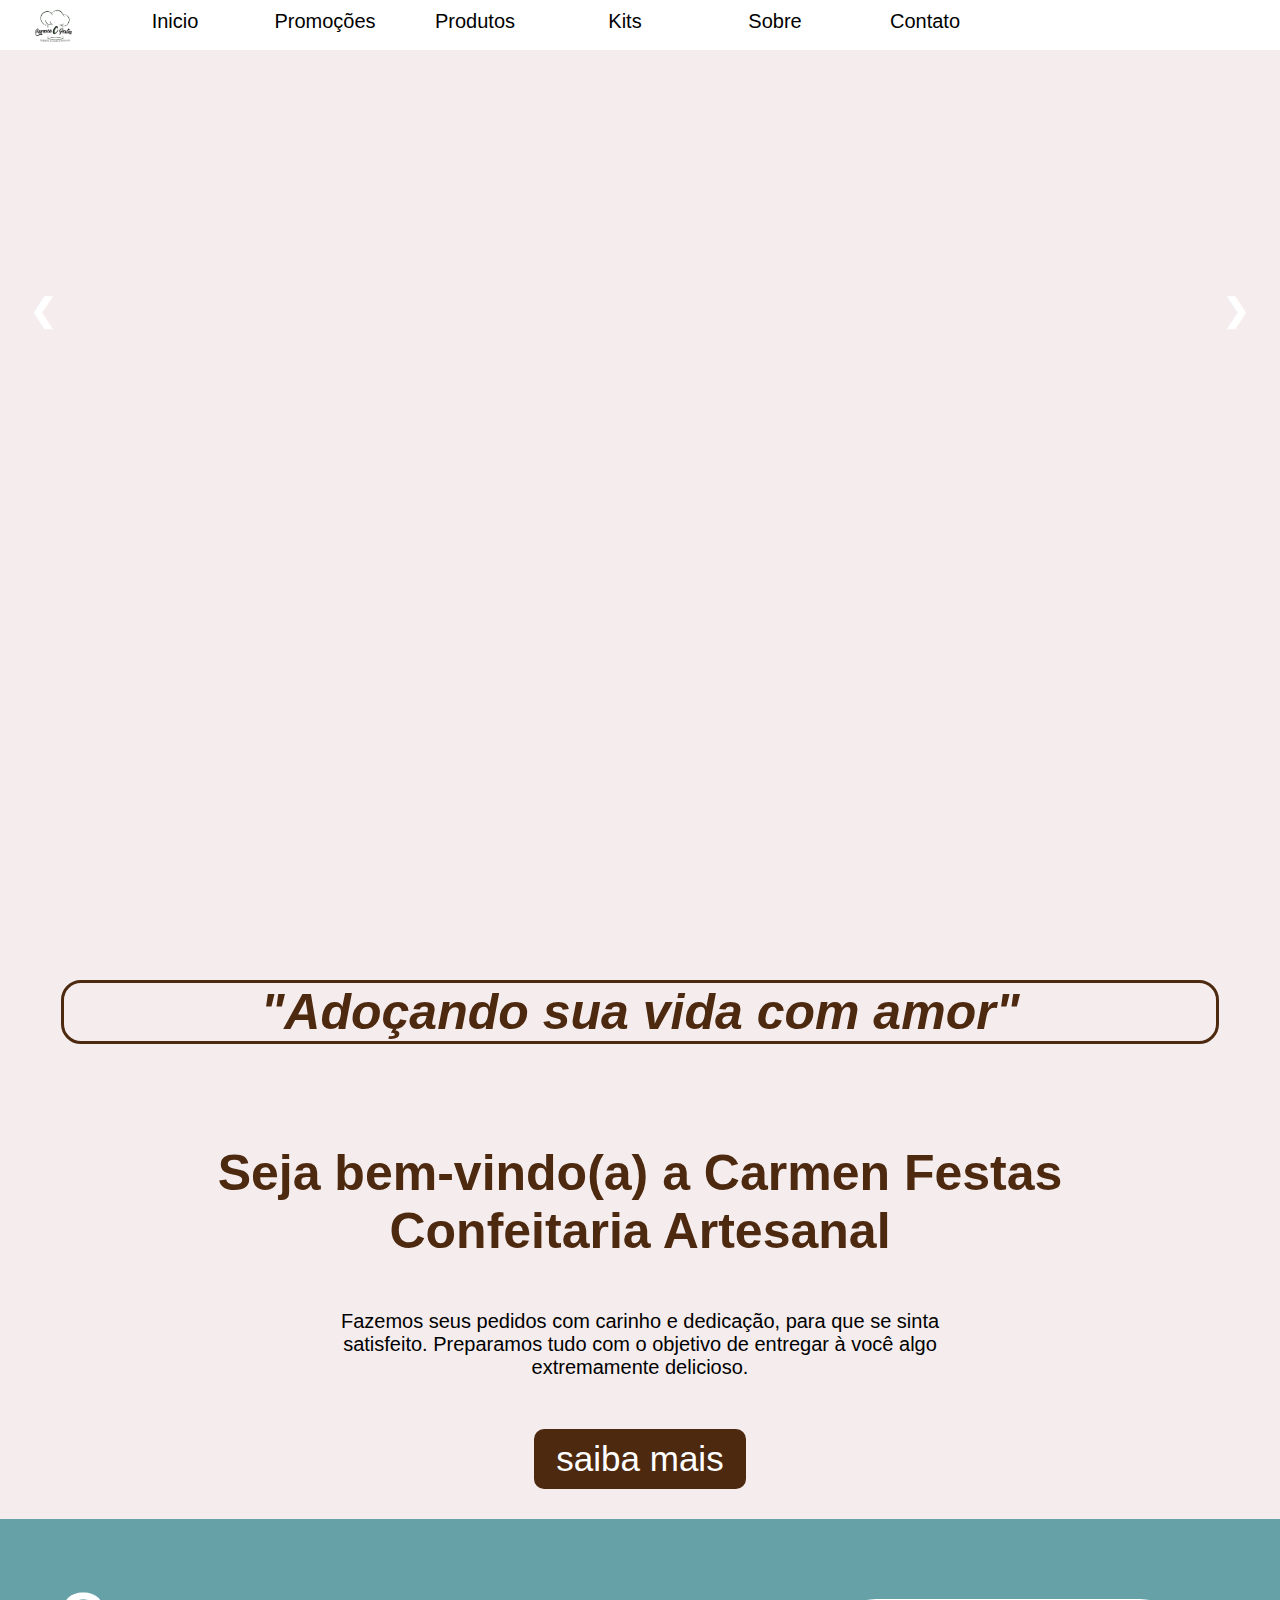
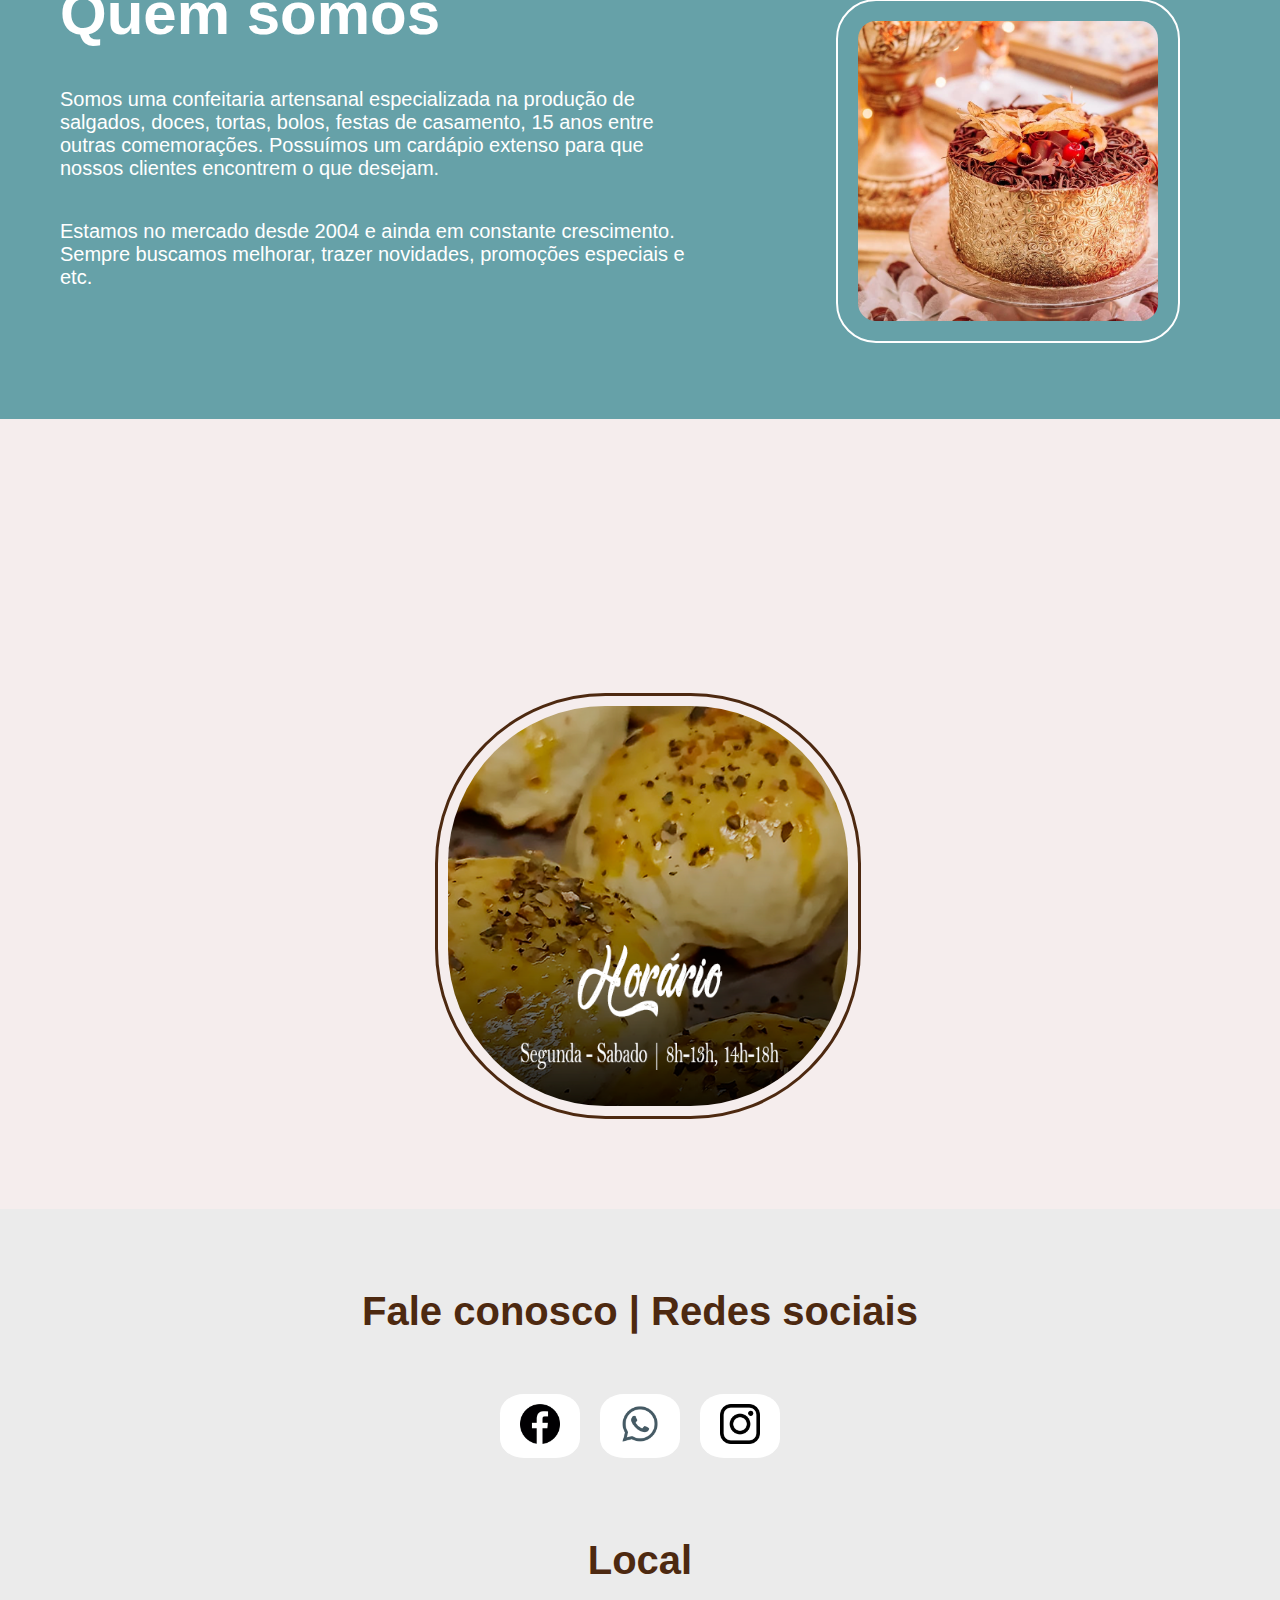
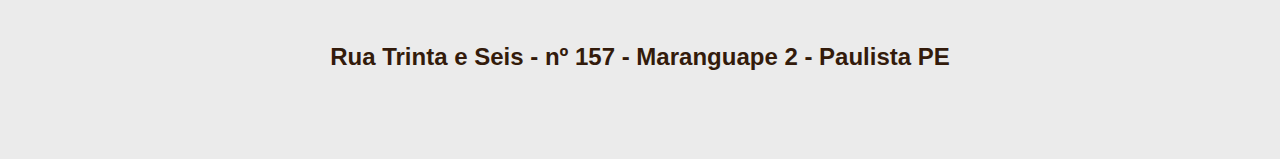
==== commit c7ba187e: "Add files via upload" ====
--- a/index.html
+++ b/index.html
@@ -6,9 +6,9 @@
     <meta name="viewport" content="width=device-width, initial-scale=1.0">
     <link rel="stylesheet" href="style.css">
     <link rel="shortcut icon" href="imagens/icon.png">
-    <meta name="description" content="Carmen Festas e Lanches - Kit festas, Buffets, Casamentos, 15 anos, 
-    Coffe Breaks, Salgados, Doces, Doces finos, Pães, Bolos, Tortas. TUDO PARA SUA FESTA!!">
-    <title>Carmen Festas e Lanches - Salgados e Doces artesanais</title>
+    <meta name="description" content="Carmen Festas e Lanches - Site OFICIAL carmen festas - Venha conferir nossas
+    novidades. Kits, Produtos, Promoçoes, Nossa História...">
+    <title>Home - Carmen Festas Confeitaria Artesanal</title>
 </head>
 
 <body>
@@ -25,12 +25,12 @@
         
         <img id="logo_ui" src="imagens/LOGO_transparente.png" alt>
         <ul class="nav-menu">
-            <li><a href="index">Inicio</a></li>
-            <li><a href="promoções">Promoções</a></li>
-            <li><a href="produtos">Produtos</a></li>
-            <li><a href="kits">Kits</a></li>
-            <li><a href="sobre">Sobre</a></li>
-            <li><a href="contato">Contato</a></li>
+            <li><a href="index.html">Inicio</a></li>
+            <li><a href="promoções.html">Promoções</a></li>
+            <li><a href="produtos.html">Produtos</a></li>
+            <li><a href="kits.html">Kits</a></li>
+            <li><a href="sobre.html">Sobre</a></li>
+            <li><a href="contato.html">Contato</a></li>
         </ul>
     </nav>
 
@@ -40,12 +40,12 @@
         
         <img id="logo_ui2" src="imagens/LOGO_transparente.png" alt>
         <ul class="nav-menu2">
-            <li><a href="index">Inicio</a></li>
-            <li><a href="promoções">Promoções</a></li>
-            <li><a href="produtos">Produtos</a></li>
-            <li><a href="kits">Kits</a></li>
-            <li><a href="sobre">Sobre</a></li>
-            <li><a href="contato">Contato</a></li>
+            <li><a href="index.html">Inicio</a></li>
+            <li><a href="promoções.html">Promoções</a></li>
+            <li><a href="produtos.html">Produtos</a></li>
+            <li><a href="kits.html">Kits</a></li>
+            <li><a href="sobre.html">Sobre</a></li>
+            <li><a href="contato.html">Contato</a></li>
         </ul>
     </nav>
 
@@ -59,6 +59,23 @@
             <img id="logo" src="imagens/logo_branca.png" alt>
         </div>
 
+        <div class="slideshow-container">
+            <div class="slideshow-slide">
+              <img src="imagens/slideshow/Slide2.png" alt="Slide 1">
+            </div>
+          
+            <div class="slideshow-slide">
+              <img src="imagens/slideshow/Slide1.png" alt="Slide 2">
+            </div>
+          
+            <div class="slideshow-slide">
+              <img src="imagens/slideshow/slide doce brigadeiro.png" alt="Slide 3">
+            </div>
+          
+            <a class="prev" onclick="plusSlides(-1)">&#10094;</a>
+            <a class="next" onclick="plusSlides(1)">&#10095;</a>
+          </div>
+          
         <section class="section_setaBaixo">
             <div class="setaBaixo"></div>
         </section>
@@ -77,17 +94,23 @@
     <!--Horário-->
 
     <div class="seja_bem_vindo">
-        <img class="img_horário" src="imagens/horario.png" alt="">
-        <h1>Seja bem-vindo(a) à Carmen Festas Confeitaria Artesanal</h1>
+
+        <h1>Seja bem-vindo(a) a Carmen Festas Confeitaria Artesanal</h1>
+        
         <p>Fazemos seus pedidos com carinho e dedicação, para que se sinta satisfeito.
            Preparamos tudo com o objetivo de entregar à você algo extremamente delicioso.
         </p>
-        <a href="sobre">saiba mais</a>
+        <div class="saibamais_botão">
+            <a href="sobre.html">saiba mais</a>
+        </div>
+        
+        
     </div>
 
     <!--QUEM SOMOS-->
 
     <div class="quem_somos">
+        
         <h1>Quem somos</h1>
         
         <p>Somos uma confeitaria artensanal especializada na produção de salgados, doces, tortas, bolos, festas de 
@@ -99,7 +122,13 @@
             Estamos no mercado desde 2004 e ainda em constante crescimento. Sempre buscamos melhorar, trazer novidades, 
             promoções especiais e etc.
         </p>
-        <img class="foto1" src="imagens/quem_somos_foto.jpg">
+        
+        <img class="imagem_quemsomos" src="imagens/quem_somos_foto.jpg">
+        
+    </div>
+    
+    <div class="img_horário_div">
+        <img class="img_horário" src="imagens/horario.png" alt="">
     </div>
 
     <!--BOTAO WHATSAPP-->
@@ -107,16 +136,15 @@
     <a class="whatsapp_button"href="https://wa.me/5581986748703" target="_blank"><img id="whatsapp-image"src="imagens/whatsapp-image.png" alt=""></a>
 
     <div class="footer">
-        <ul id="ul1">Contato
-            <a href="https://wa.me/5581986748703"><img id="whatsapp" src="imagens/whatsapp.png" alt=""></a><li>(81) 98674-8703</li>
-            <a href="https://www.instagram.com/carmen_festas/"><img id="instagram" src="imagens/instagram.png" alt=""></a><li>carmen_festas</li>
-            <a href="https://www.facebook.com/carmenfestas2004"><img id="facebook" src="imagens/facebook.png" alt=""></a><li>www.facebook.com/carmenfestas2004</li>
-        </ul>
-        <ul id="ul2">Local
-            <img id="local" src="imagens/local.png" alt=""><li> Rua trinta e seis - Maranguape II - Paulista Pernambuco</li>
-            <li>BRASIL</li>
-        </ul>
-        <p></p>
+        <h1>Fale conosco | Redes sociais</h1>
+        <div class="botoes-redes-sociais">
+            <a href="https://www.facebook.com/carmenfestas2004" target="_blank" class="botao-facebook"><img src="imagens/facebook.png" alt=""></a>
+            <a href="https://wa.me/5581986748703" target="_blank" class="botao-whatsapp"><img src="imagens/whatsapp.png" alt=""></a>
+            <a href="https://www.instagram.com/carmen_festas/" target="_blank" class="botao-instagram"><img src="imagens/instagram.png" alt=""></a>
+        </div>
+        <h1>Local</h1>
+        <h2>Rua Trinta e Seis - nº 157 - Maranguape 2 - Paulista PE</h2>
+       
     </div>
 
     <script src="script.js"></script>
--- a/style.css
+++ b/style.css
@@ -5,8 +5,9 @@
 }
 
 body{
-    background-color: #ffffff;
-    width: 100%;
+    background-color: #f5eded;
+    width: 100%;
+    height: 100%;
 
     
 }
@@ -52,20 +53,20 @@
 
 .menu {
     width: 100%;
-    height: 60px;
+    height: 50px;
     position: fixed;
     z-index: 6;
-    background-color: rgb(255, 255, 255);
+    background-color: #ffffff;
     top: 0px;
     margin-top: 0px;
-    box-shadow: rgb(75, 75, 75) 0px 2px 8px 0px;
+    
 }
 
 .menu ul {
     position: relative;
     list-style: none;
     margin-left: 100px;
-    margin-top: 15px;
+    margin-top: 10px;
     width: 100%;
     display: block;
 }
@@ -91,7 +92,7 @@
 
 .menu a:hover{
     color: (231, 81, 231);
-    border: solid #7fbac2;
+    border: solid #4d2910;
     border-radius: 20px;
 }
 
@@ -101,7 +102,7 @@
 
 #logo_ui{
     position: absolute;
-    width: 60px;
+    width: 50px;
     margin-left: 30px;
 
 }
@@ -194,9 +195,9 @@
     margin-right: auto;
     margin-left: 10px;
     bottom: 5px;
-    width: 15%;
+    width: 0%;
     transition: 0.5s;
-    z-index: 3;
+    z-index: 4;
 
 }
 
@@ -209,7 +210,58 @@
 }
 
 
-/* banner */
+/* Header index */
+
+.slideshow-container {
+    position: relative;
+    width: 100%;
+    height: 0px;
+    padding-top: 56.25%; /* 16:9 aspect ratio */
+    overflow: hidden;
+    top: -600px;
+  }
+  
+  .slideshow-slide {
+    position: absolute;
+    top: 0;
+    left: 0;
+    width: 100%;
+    height: 100%;
+    opacity: 0;
+    transition: opacity 1s ease-in-out;
+    
+  }
+  
+  .slideshow-slide img {
+    width: 100%;
+    height: 100%;
+    object-fit: cover;
+  }
+  
+  .prev, .next {
+    position: absolute;
+    top: 50%;
+    transform: translateY(-50%);
+    font-size: 2em;
+    font-weight: bold;
+    color: white;
+    cursor: pointer;
+    transition: 0.6s ease;
+    padding: 30px;
+  }
+  
+  .next {
+    right: 0;
+  }
+  
+  .prev:hover, .next:hover {
+    scale: 0.8;
+  }
+  
+  .active {
+    opacity: 1;
+  }
+  
 
 .banner {
     margin-top: 0px;
@@ -219,7 +271,8 @@
     height: 700px;
     border-radius: 0px;
     filter: brightness(35%);
-      
+    visibility: hidden;
+     
 }
 
 #logo {
@@ -235,6 +288,7 @@
     animation-iteration-count: infinite;
     animation-direction: alternate;
     z-index: 3;
+    visibility: hidden;
 }
 
 @keyframes imagem_home1{
@@ -252,6 +306,7 @@
     height: 90vh;
     position: relative;
     top: 50px;
+    visibility: hidden;
 }
 
 div.setaBaixo{
@@ -262,6 +317,7 @@
     position: absolute;
     left: 50%;
     transform: translateX(-50%);
+    visibility: hidden;
 
 
     animation-name: setaBaixo;
@@ -289,73 +345,69 @@
     position: relative;
     margin-left: auto;
     margin-right: auto;
-    margin-top: -350px;
+    margin-top: -1100px;
     font-style: oblique;
     display: block;
     color: #4d2910;
     font-family: 'Franklin Gothic Medium', 'Arial Narrow', Arial, sans-serif;
     font-size: 50px;
     border: solid #4d2910;
-    width: 70%;
-    border-radius: 20px;
-}
-
-/*horário*/
-
-.img_horário {
-    width: 450px;
-    border-radius: 10px;
-    position: absolute;
-    margin-left: 60%;
-    margin-top: 10%;
-    margin-right: auto;
-    transition: 0.5s;
-    box-shadow: #949494 5px 5px 30px 5px;
-
-}
-
-.img_horário:hover{
-    transform: scale(1.1);
-}
+    width: 90%;
+    border-radius: 20px;  
+}
+
+
 
 .seja_bem_vindo h1{
-    position: absolute;
-    margin-top: 200px;
+    margin-top: 100px;
     margin-left: 40px;
     font-family: 'Franklin Gothic Medium', 'Arial Narrow', Arial, sans-serif;
-    width: 50%;
+    width: 70%;
     color: #4d2910;
     font-size: 50px;
     text-align: center;
-}
+    margin-left: auto;
+    margin-right: auto;
+    position: relative;
+    display: block;
+}
+
 
 .seja_bem_vindo p{
-    
+
+    position: relative;
+    display: block;
+    margin-left: auto;
+    margin-right: auto;
     color: #000000;
     font-size: 20px;
     text-align: center;
-    width: 40%;
-    position: absolute;
-    margin-left: 80px;
-    margin-top: 380px;
+    width: 50%;
+    margin-top: 50px;
     font-family: 'Franklin Gothic Medium', 'Arial Narrow', Arial, sans-serif;
 }
 
+.saibamais_botão{
+    margin-top: 50px;
+    transition: 0.5s;  
+}
+
 .seja_bem_vindo a{
-    position: absolute;
-    margin-top: 500px;
-    margin-left: 250px;
-    padding-left: 25px;
+    padding: 10px;
     font-family: 'Franklin Gothic Medium', 'Arial Narrow', Arial, sans-serif;
-    width: 16%;
     color: #ffffff;
     background-color: #4d2910;
     border-radius: 10px;
-    font-size: 40px;
+    font-size: 35px;
+    text-decoration: none;
+    text-align: center;    
+    cursor: pointer;
+    margin-left: auto;
+    margin-right: auto;
+    position: relative;
+    display: block;
     transition: 0.5s;
-    cursor: pointer;
-    text-decoration: none;
-    
+    width: 15%;
 }
 
 .seja_bem_vindo a:hover{
@@ -364,57 +416,164 @@
 
 
 
+
+
 /*Quem somos*/
 
+.quem_somos img{
+    width: 300px;
+    float: right;
+}
+
+.imagem_quemsomos{
+    position: relative;
+    padding: 20px;
+    border-radius: 40px;
+    border: #ffffff solid 2px;
+    top: -350px; 
+    margin-right: 100px;
+}
+
 .quem_somos {
-    position: absolute;
-    margin-left: auto;
-    margin-top: 700px;
-    width: 100%;
-    background-color: #7fbac2;
-    height: 550px;
-    border-radius: 40px;
+    position: relative;
+    margin-top: 10px;
+    width: 100%;
+    background-color: #66a1a8;
+    height: 500px;
 }
 
 .quem_somos h1{
+    width: 50%;
     margin-top: 30px;
     padding: 60px;
-    position: relative;
-    margin-left: auto;
-    margin-right: auto;
-    display: block;
     font-size: 60px;
-    font-family: 'Franklin Gothic Medium', 'Arial Narrow', Arial, sans-serif;
-    color: #4d2910;
+    font-family:-apple-system, BlinkMacSystemFont, 'Segoe UI', Roboto, Oxygen, Ubuntu, Cantarell, 'Open Sans', 'Helvetica Neue', sans-serif;
+    color: #ffffff;
 
 }
 
 .quem_somos p{
     margin-top: -80px;
-    margin-left: 0;
-    margin-right: auto;
-    display: block;
     padding: 60px;
-    position: relative;
     font-size: 20px;
-    color: #000000;
+    color: #ffffff;
     width: 50%;
-    font-family: 'Franklin Gothic Medium', 'Arial Narrow', Arial, sans-serif;
-}
-
-
-
-.foto1 {
-    position: relative;
+    font-family: -apple-system, BlinkMacSystemFont, 'Segoe UI', Roboto, Oxygen, Ubuntu, Cantarell, 'Open Sans', 'Helvetica Neue', sans-serif;
+}
+
+/*horário*/
+
+
+.img_horário {
     width: 400px;
-    padding: 15px;
-    margin-top: -360px;
-    margin-left: 120vh;
-    display: block;
-    border-radius: 40px;
-    border: #4d2910 solid 2px ;
-}
-
+    border-radius: 40%;
+    border: solid #4d2910;
+    padding: 10px;
+    position: relative;
+    transition: 0.2s;
+    margin-top: 80px;
+    margin-left: 34%;
+    margin-right: auto;
+    display: block;
+    
+    
+}
+
+.img_horário:hover{
+    transition: 0.2s;
+    transform: scale(1.1);
+    padding: 2px;
+}
+
+
+
+/*PROMOÇÕES HTML*/
+
+.promo-design {
+    padding-top: 60px;
+    display: flex;
+    align-items: center;
+    justify-content: center;
+    margin: 50px 0;
+  }
+  
+  .promo-image {
+    width: 50%;
+    max-width: 500px;
+    margin-right: 50px;
+  }
+  
+  .promo-image img {
+    width: 100%;
+    height: auto;
+  }
+  
+  .promo-details {
+    width: 50%;
+    max-width: 500px;
+  }
+  
+  .promo-title {
+    font-size: 36px;
+    font-weight: bold;
+    margin-bottom: 20px;
+  }
+  
+  .promo-description {
+    font-size: 20px;
+    margin-bottom: 20px;
+  }
+  
+  .promo-button {
+    display: inline-block;
+    padding: 10px 20px;
+    background-color: #559aa3;
+    color: #fff;
+    font-size: 18px;
+    text-decoration: none;
+    border-radius: 5px;
+    transition: background-color 0.3s ease;
+  }
+  
+  .promo-button:hover {
+    background-color: #194c64;
+  }
+
+/*PRODUTOS HTML*/
+
+.gallery {
+    display: flex;
+    flex-wrap: wrap;
+    justify-content: center;
+    margin-top: 50px;
+  }
+  
+  .item {
+    width: 300px;
+    margin: 20px;
+    padding: 10px;
+    border: 1px solid #ccc;
+    border-radius: 5px;
+    box-shadow: 0 0 5px #ccc;
+    text-align: center;
+  }
+  
+  .item img {
+    width: 100%;
+    height: 200px;
+    object-fit: cover;
+    border-radius: 5px;
+    margin-bottom: 10px;
+  }
+  
+  .item h3 {
+    font-size: 20px;
+    margin-bottom: 10px;
+  }
+  
+  .item p {
+    font-size: 16px;
+  }
 
 
 
@@ -432,6 +591,8 @@
 
 }
 
+
+
 #kits {
     text-align: center;
     display: block;
@@ -460,81 +621,202 @@
 
 .footer {
     position: absolute;
-    margin-top: 1500px;
-    width: 100%;
-    background-color: #7fbac2;
-    height: 400px;
+    margin-top: 90px;
+    width: 100%;
+    background-color: #ebebeb;
+    height: 550px;
     text-decoration: none;
-}
-
-.footer ul{
-    margin: 0;
-    padding: 0;
-    text-decoration: none;
-    margin-top: 10px;
-    padding: 40px;
-    position: relative;
-    margin-left: auto;
-    margin-right: auto;
+    text-align: center;
+}
+
+.footer h1{
+    margin-top: 80px;
     display: block;
     font-size: 40px;
     font-family: 'Franklin Gothic Medium', 'Arial Narrow', Arial, sans-serif;
     color: #4d2910;
     height: 100px;
-
-}
-
-#ul1 li{
-    color: #ffffff;
-    text-align: left;
-    font-size: 18px;
-    list-style-type: none;
-    margin-top: 15px;
-    margin-left: 40px;
-    width: 50%;
-}
-
-#ul2 li{
-    color: #ffffff;
-    text-align: left;  
-    font-size: 18px;
-    list-style-type: none;
-    margin-left: 40px;
-    margin-top: 2px;
-}
-
-#ul1 a{
+    text-align: center;
+    
+}
+
+.footer h2{
+    margin-top: 5px ;
+    font-family: 'Franklin Gothic Medium', 'Arial Narrow', Arial, sans-serif;
+    color: #331b0b;
+    height: 100px;
+    text-align: center;
+}
+
+.botoes-redes-sociais {
+    display: flex;
+    justify-content: center;
+    margin-top: 5px;
+  }
+  
+  .botoes-redes-sociais a {
+    display: inline-block;
+    padding: 10px 20px;
+    margin: 0 10px;
+    border-radius: 30%;
+    color: white;
+    font-weight: bold;
     text-decoration: none;
     
-}
-
-#whatsapp{
-    position: absolute;
-    width: 30px;
-    margin-top: 55px;
-    margin-left: -140px;
-}
-
-#instagram {
-    position: absolute;
-    width: 25px;
-    margin-top: 15px;
-    margin-left: 1px;
-}
-
-#facebook {
-    position: absolute;
-    width: 25px;
-    margin-top: 15px;
-    margin-left: 1px;
-}
-
+  }
+
+  /*BOTÃO FACEBOOK FOOTER*/
+  
+  .botao-facebook {
+    background-color: #ffffff;
+    transition: 0.2s;
+  }
+
+  .botao-facebook:hover{
+      background-color: #559aa3;
+  }
+
+  .botao-facebook img{
+      width: 40px;
+  }
+  
+  /*BOTÃO WHATSAPP FOOTER*/
+
+  .botao-whatsapp {
+    background-color: #ffffff;
+    transition: 0.2s;
+  }
+
+  .botao-whatsapp:hover{
+    background-color: #559aa3;
+  }
+
+  .botao-whatsapp img{
+    width: 40px;
+  }
+
+  /*BOTÃO INSTAGRAM FOOTER*/
+  
+  .botao-instagram {
+    background-color: #ffffff;
+    transition: 0.2s;
+  }
+
+  .botao-instagram:hover{
+    background-color: #559aa3;
+  }
+  
+  .botao-instagram img{
+      width: 40px;
+  }
+  
 #local {
     position: absolute;
     width: 40px;
     margin-top: 50px;
-    margin-left: -102px;
-}
+    margin-left: -330px;
+}
+
+  
+
+
+
+/*KITS HTML*/
+
+.titulos_kits{
+    display: block;
+    position: relative;
+    margin-left: auto;
+    margin-right: auto;
+    color: #437880;
+    font-size: 60px;
+    margin-top: 140px;
+    font-family: 'Franklin Gothic Medium', 'Arial Narrow', Arial, sans-serif;
+    text-align: center;
+}
+
+
+/*.kits_designer{
+    visibility: visible;
+}
+
+.kits_designer div{
+    background-color: #7fbac2;
+    width: 70%;
+    height: 200px;
+    border-radius: 20px;
+    position: relative;
+    margin-left: auto;
+    margin-right: auto;
+    display: block;
+    margin-top: 70px;
+    padding: 40px;
+    
+}
+
+.kits_designer div p{
+    color: #0f444d;
+    font-family: 'Franklin Gothic Medium', 'Arial Narrow', Arial, sans-serif;
+    margin-left: 50%;
+    font-size: 45px;
+    margin-top: 10px;
+    text-align: center;
+
+}*/
+
+.gallery_kits {
+    display: flex;
+    flex-wrap: wrap;
+    justify-content: center;
+    margin-top: 50px;
+    
+    }
+  
+  .item_kits {
+    width: 300px;
+    margin: 20px;
+    padding: 10px;
+    border: 2px solid #7fbac2;
+    border-radius: 5px;
+    box-shadow: 0 0 5px #ccc;
+    text-align: center;
+    background-color: white;
+  }
+  
+  .item_kits img {
+    width: 100%;
+    height: 250px;
+    object-fit: cover;
+    border-radius: 5px;
+    margin-bottom: 10px;
+  }
+  
+  .item_kits h3 {
+    font-size: 20px;
+    margin-bottom: 10px;
+    font-family:-apple-system, BlinkMacSystemFont, 'Segoe UI', Roboto, Oxygen, Ubuntu, Cantarell, 'Open Sans', 'Helvetica Neue', sans-serif;
+    color: #437880;
+    }
+  
+  .item_kits p {
+    font-size: 20px;
+    font-family: -apple-system, BlinkMacSystemFont, 'Segoe UI', Roboto, Oxygen, Ubuntu, Cantarell, 'Open Sans', 'Helvetica Neue', sans-serif;
+    color: #4d2910;
+  }
+
+  .item_kits h1{
+    font-family:-apple-system, BlinkMacSystemFont, 'Segoe UI', Roboto, Oxygen, Ubuntu, Cantarell, 'Open Sans', 'Helvetica Neue', sans-serif;
+    color: #4d2910;
+  }
+
+  .item_kits h2{
+      font-size: 20px;
+      font-family: -apple-system, BlinkMacSystemFont, 'Segoe UI', Roboto, Oxygen, Ubuntu, Cantarell, 'Open Sans', 'Helvetica Neue', sans-serif;
+      color: #af510d;
+  }
+
+
+
 
 
 /*CONTATO HTML*/
@@ -546,26 +828,20 @@
     position: absolute;
     margin-top: 0px;
     width: 100%;
-    height: 100%;
-    background-color: rgb(255, 255, 255);
+    height: 100%; 
 }
 
 #contato_ul1{
-    color: #4d2910;
-    text-align: center;
-    font-size: 100px;
-    list-style-type: none;
-    margin-top: 15px;
-    margin-left: auto;
-    margin-right: auto;
-    display: block;
-    padding-top: 100px;
-    font-family: 'Franklin Gothic Medium', 'Arial Narrow', Arial, sans-serif;
+    position: relative;
+    display: block;
+    margin-left: auto;
+    margin-right: 53%;
+    width: 0%;
 }
 
 #contato_ul1 li{
     visibility: hidden;
-    color: rgb(78, 78, 78);
+    color: rgb(255, 255, 255);
     text-align: center;
     font-size: 40px;
     list-style-type: none;
@@ -573,14 +849,15 @@
     margin-left: auto;
     margin-right: auto;
     display: block;
+    
 }
 
 #contato_whatsapp{
-    width: 300px;
-    margin-left: 50px;
-    margin-right: auto;
-    display: block;
-    position: absolute;
+    width: 100px;
+    margin-left: auto;
+    margin-right: auto;
+    display: block;
+    position: relative;
     margin-top: 30px;
     transition: 0.5s;
 }
@@ -590,11 +867,11 @@
 }
 
 #contato_instagram{
-    width: 250px;
-    margin-left: 550px;
-    margin-right: 0;
-    display: block;
-    position: absolute;
+    width: 100px;
+    margin-left: auto;
+    margin-right: auto;
+    display: block;
+    position: relative;
     margin-top: 60px;
     transition: 0.5s;
 }
@@ -604,11 +881,11 @@
 }
 
 #contato_facebook{
-    width: 250px;
-    margin-left: 1000px;
-    margin-right: 0;
-    display: block;
-    position: absolute;
+    width: 100px;
+    margin-left: auto;
+    margin-right: auto;
+    display: block;
+    position: relative;
     margin-top: 50px;
     transition: 0.5s;
 }
@@ -617,6 +894,29 @@
     transform: scale(1.1);
 }
 
+.contato_conteudo h1{
+    color: #4d2910;
+    text-align: center;
+    font-size: 100px;
+    list-style-type: none;
+    position: relative;
+    margin-top: 15px;
+    margin-left: auto;
+    margin-right: auto;
+    display: block;
+    padding-top: 100px;
+    font-family: 'Franklin Gothic Medium', 'Arial Narrow', Arial, sans-serif;
+}
+
+.contato_conteudo h2{
+    text-align: center;
+    margin-top: 50px;
+    font-family: 'Franklin Gothic Medium', 'Arial Narrow', Arial, sans-serif;
+    color: #4d2910;
+    font-size: 20px;
+    padding: 80px;
+}
+
 
 /*responsividade*/
 
@@ -635,10 +935,15 @@
 
     .menu{
         visibility: hidden;
+        
     }
 
     #menu-btn-edit {
         visibility: visible;
+        position: fixed;
+        padding: 0;
+        z-index: 3;
+        top: 0px;
     }
 
     #menu-btn-edit:active{
@@ -704,11 +1009,42 @@
         font-size: 35px;
     }
 
+    /*Frase responsividade*/
+
+    .introdução h1{
+        margin-top: -500px;
+        font-size: 30px;
+    
+    }
+
     /*Responsividade banner*/
 
     .banner {
         border-radius: 0px;
-    }
+        visibility: visible;
+    }
+
+    #logo {
+        visibility: visible;
+    }
+
+    .section_setaBaixo{
+        visibility: visible;
+    }
+
+    .setaBaixo{
+        visibility: visible;
+    }
+
+    .slideshow-container{
+        visibility: hidden;
+    }
+
+    .prev, .next{
+        visibility: hidden;
+    }
+
+
 
     .img_1{
         width: 100%;
@@ -718,32 +1054,26 @@
         z-index: 2;
     }
 
-    /*Frase*/
-
-    .introdução h1{
-        font-size: 40px;
-        margin-top: -200px;
-    }
 
     /* responsividade bem vindo*/
 
 
 
     .img_horário {
-        width: 300px;
+        width: 400px;
         position: relative;
         margin-left: auto;
         margin-right: auto;
         display: block;
         margin-top: 100px;
-        box-shadow: #949494 0px 2px 15px 4px;
+        
     }
         
         
     .seja_bem_vindo h1{
         width: 80%;
         font-size: 35px;
-        margin-top: 50px;
+        margin-top: 100px;
         position: relative;
         margin-left: auto;
         margin-right: auto;
@@ -760,17 +1090,8 @@
         display: block;
     }
 
-    .seja_bem_vindo a{
-        position: relative;
-        margin-left: auto;
-        margin-right: auto;
-        display: block;
-        margin-top: 60px;
-        width: 40%;
-        padding: 10px;
-        text-align: center;
-        font-size: 35px;
-        
+    .saibamais_botão a{
+        width: 50%;
     }
 
         
@@ -782,7 +1103,10 @@
     .quem_somos {
         margin-top: 100px;
         width: 100%;
-        height: 800px;
+        height: 900px;
+        display: flex;
+        flex-direction: column;
+        align-items: center;
     }
     
     .quem_somos h1{
@@ -808,77 +1132,91 @@
         font-family: 'Franklin Gothic Medium', 'Arial Narrow', Arial, sans-serif;
         padding: 15px;
     }
-    
-    .foto1 {
-        width: 250px;
+
+    .quem_somos img{
+        width: 280px;
+    }
+    
+    .imagem_quemsomos {
+        float: none;
         position: relative;
         margin-left: auto;
         margin-right: auto;
         display: block;
-        margin-top: 50px;
+        top: 10px; 
+        max-width: 100%;
+        margin-top: 20px;
         
     }
 
+    .foto1 { 
+        width: 250px;
+    }
+
     /*FOOTER RESPONSIVO*/
 
-    .footer{
-        top: 1700px;
-    }
-
-    .footer ul{
+    .footer h1{
+        margin-top: 60px;
+        font-size: 38px;
+    }
+
+    .footer h2{
+        font-size: 20px;
+        text-align: center;
+        margin-left: 20px;
+        margin-right: 20px;
+    }
+
+    
+
+
+
+
+    /*KITS HTML RESPONSIVIDADE*/
+
+    .titulos_kits{
         font-size: 40px;
     }
 
-    #ul1 li{
-        font-size: 14px;
-    }
-
-    #ul2 li{
-        font-size: 14px;
-    }
+    .kits_designer div p{
+        text-align: center;
+        margin-left: auto;
+        margin-right: auto;
+        width: 100%;
+        font-size: 30px;
+    }
+
 
     /*CONTATO HTML RESPONSIVIDADE*/
 
-    .contato_conteudo{
-        height: 50%;
-        border-radius: 40px;
-    }
-    
-    #contato_ul1{
-        margin-right: auto;
-        margin-left: auto;
-        display: block;
-        margin-top: 0;
-        font-size: 60px;
-    }
-    
-    #contato_ul1 li{
-        font-size: 18px;
-    }
-
-    #contato_whatsapp{
+    .contato_conteudo ul a{
+        width: 10%;
+        left: -20px;
         position: relative;
         display: block;
-        margin-left: auto;
-        margin-right: auto;
-        width: 200px;
+    }
+    
+
+    #contato_whatsapp{
         margin-top: 50px;
     }
 
     #contato_instagram{
+        width: 100px;
+    }
+
+    #contato_facebook{
+        width: 100px;
+    }
+
+    .contato_conteudo h1{
+        margin-left: 10px;
+    }
+
+    .contato_conteudo h2{
         position: relative;
-        display: block;
-        margin-left: auto;
-        margin-right: auto;
-        width: 170px;
-    }
-
-    #contato_facebook{
-        position: relative;
-        display: block;
-        margin-left: auto;
-        margin-right: auto;
-        width: 170px;
+        width: 300px;
+        margin-left: 10px;
     }
     
 
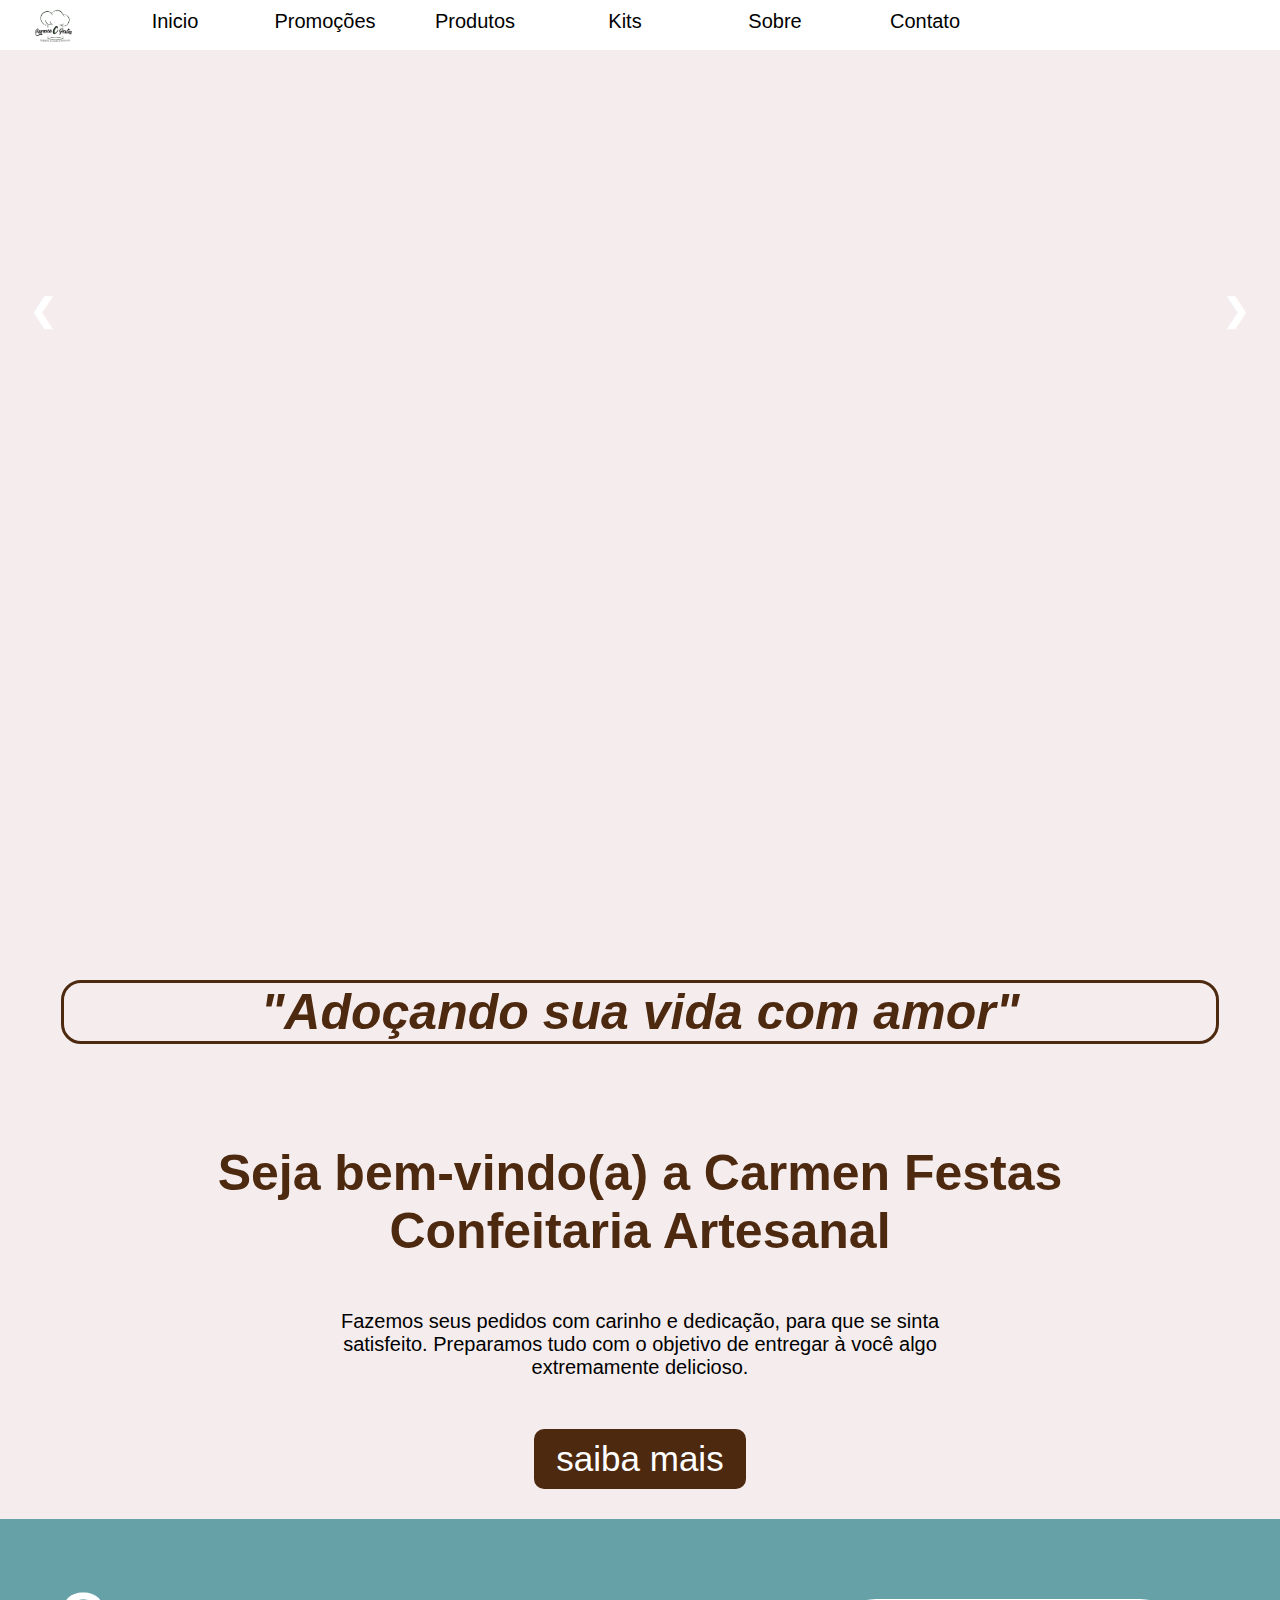
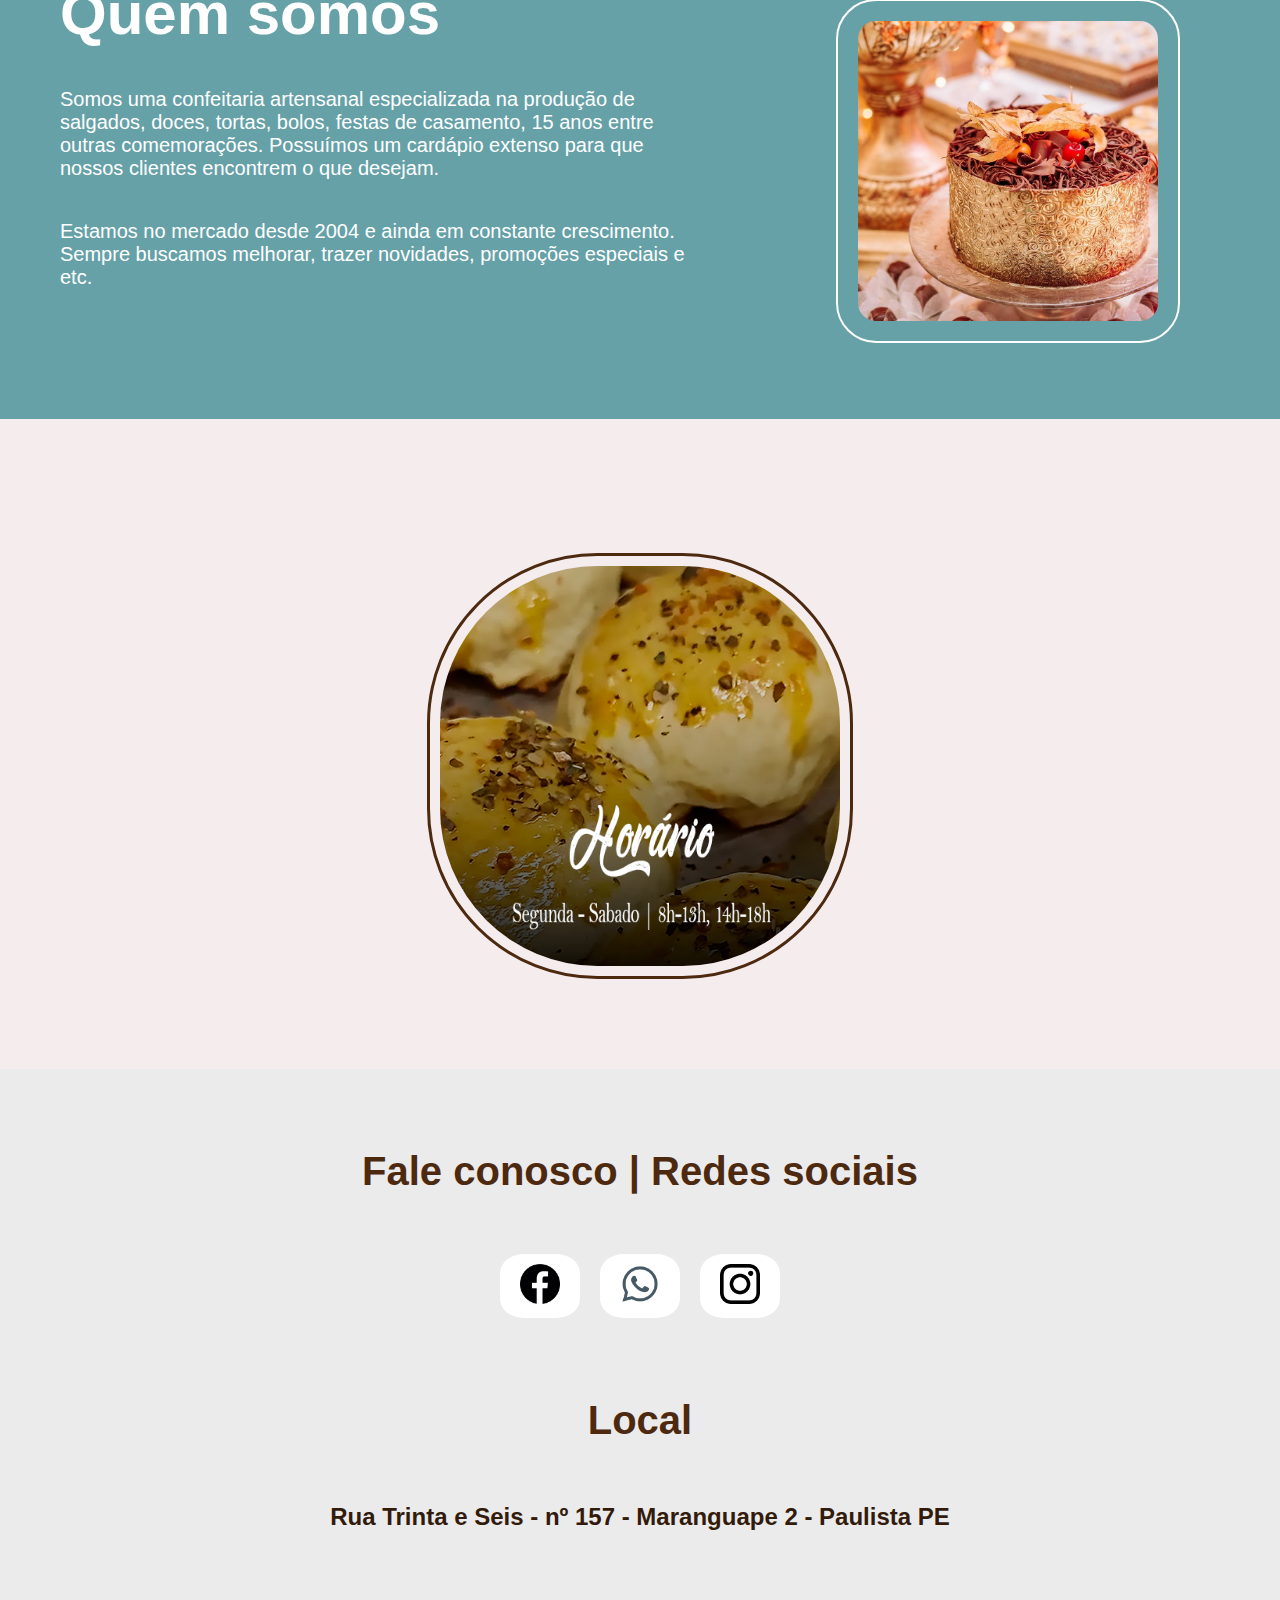
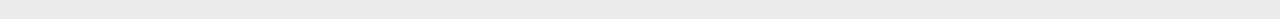
==== commit 9e45cf49: "Add files via upload" ====
--- a/index.html
+++ b/index.html
@@ -128,7 +128,10 @@
     </div>
     
     <div class="img_horário_div">
-        <img class="img_horário" src="imagens/horario.png" alt="">
+        <div class="img_horário_div2">
+            <img class="img_horário" src="imagens/horario.png" alt="">
+        </div>
+        
     </div>
 
     <!--BOTAO WHATSAPP-->
--- a/style.css
+++ b/style.css
@@ -8,7 +8,7 @@
     background-color: #f5eded;
     width: 100%;
     height: 100%;
-
+    overflow-x: hidden;
     
 }
 
@@ -463,26 +463,37 @@
 
 /*horário*/
 
+.img_horário_div{
+    justify-content: center;
+    flex-wrap: wrap;
+    display: flex;
+    width: 100%;
+    
+}
+
+.img_horário_div2{
+    justify-content: center;
+    flex-wrap: wrap;
+    display: flex;
+    position: relative;
+    margin-top: -140px;
+}
 
 .img_horário {
+    display: flex;
+    position: relative;
     width: 400px;
     border-radius: 40%;
     border: solid #4d2910;
     padding: 10px;
     position: relative;
-    transition: 0.2s;
-    margin-top: 80px;
-    margin-left: 34%;
-    margin-right: auto;
-    display: block;
-    
-    
+    transition: 0.2s;    
 }
 
 .img_horário:hover{
     transition: 0.2s;
     transform: scale(1.1);
-    padding: 2px;
+    
 }
 
 
@@ -541,6 +552,16 @@
 
 /*PRODUTOS HTML*/
 
+.titulo_produtos{
+    margin-top: 120px;
+    display: block;
+    font-size: 60px;
+    font-family: 'Franklin Gothic Medium', 'Arial Narrow', Arial, sans-serif;
+    color: #4d2910;
+    height: 100px;
+    text-align: center;
+}
+
 .gallery {
     display: flex;
     flex-wrap: wrap;
@@ -569,10 +590,13 @@
   .item h3 {
     font-size: 20px;
     margin-bottom: 10px;
+    font-family: 'Franklin Gothic Medium', 'Arial Narrow', Arial, sans-serif;
+    color: #331b0b;
   }
   
   .item p {
     font-size: 16px;
+    font-family: 'Franklin Gothic Medium', 'Arial Narrow', Arial, sans-serif;
   }
 
 
@@ -776,7 +800,7 @@
     width: 300px;
     margin: 20px;
     padding: 10px;
-    border: 2px solid #7fbac2;
+    /*border: 2px solid #7fbac2;*/
     border-radius: 5px;
     box-shadow: 0 0 5px #ccc;
     text-align: center;
@@ -915,6 +939,20 @@
     color: #4d2910;
     font-size: 20px;
     padding: 80px;
+}
+
+.mapa {
+    position: relative;
+    width: 100%;
+    height: 500px;
+    top: 1250px;
+    border: 0;
+  }
+  
+.mapa iframe {
+    
+    border: 0;
+
 }
 
 
@@ -1057,10 +1095,17 @@
 
     /* responsividade bem vindo*/
 
-
+    .img_horário_div{
+        
+        
+    }
+    
+    .img_horário_div2{
+        margin-top: 80px;
+    }
 
     .img_horário {
-        width: 400px;
+        width: 300px;
         position: relative;
         margin-left: auto;
         margin-right: auto;
@@ -1199,24 +1244,27 @@
 
     #contato_whatsapp{
         margin-top: 50px;
+        width:80px;
     }
 
     #contato_instagram{
-        width: 100px;
+        width: 80px;
     }
 
     #contato_facebook{
-        width: 100px;
+        width: 80px;
     }
 
     .contato_conteudo h1{
         margin-left: 10px;
+        font-size: 60px;
     }
 
     .contato_conteudo h2{
         position: relative;
         width: 300px;
         margin-left: 10px;
+        font-size: 18px;
     }
     
 
